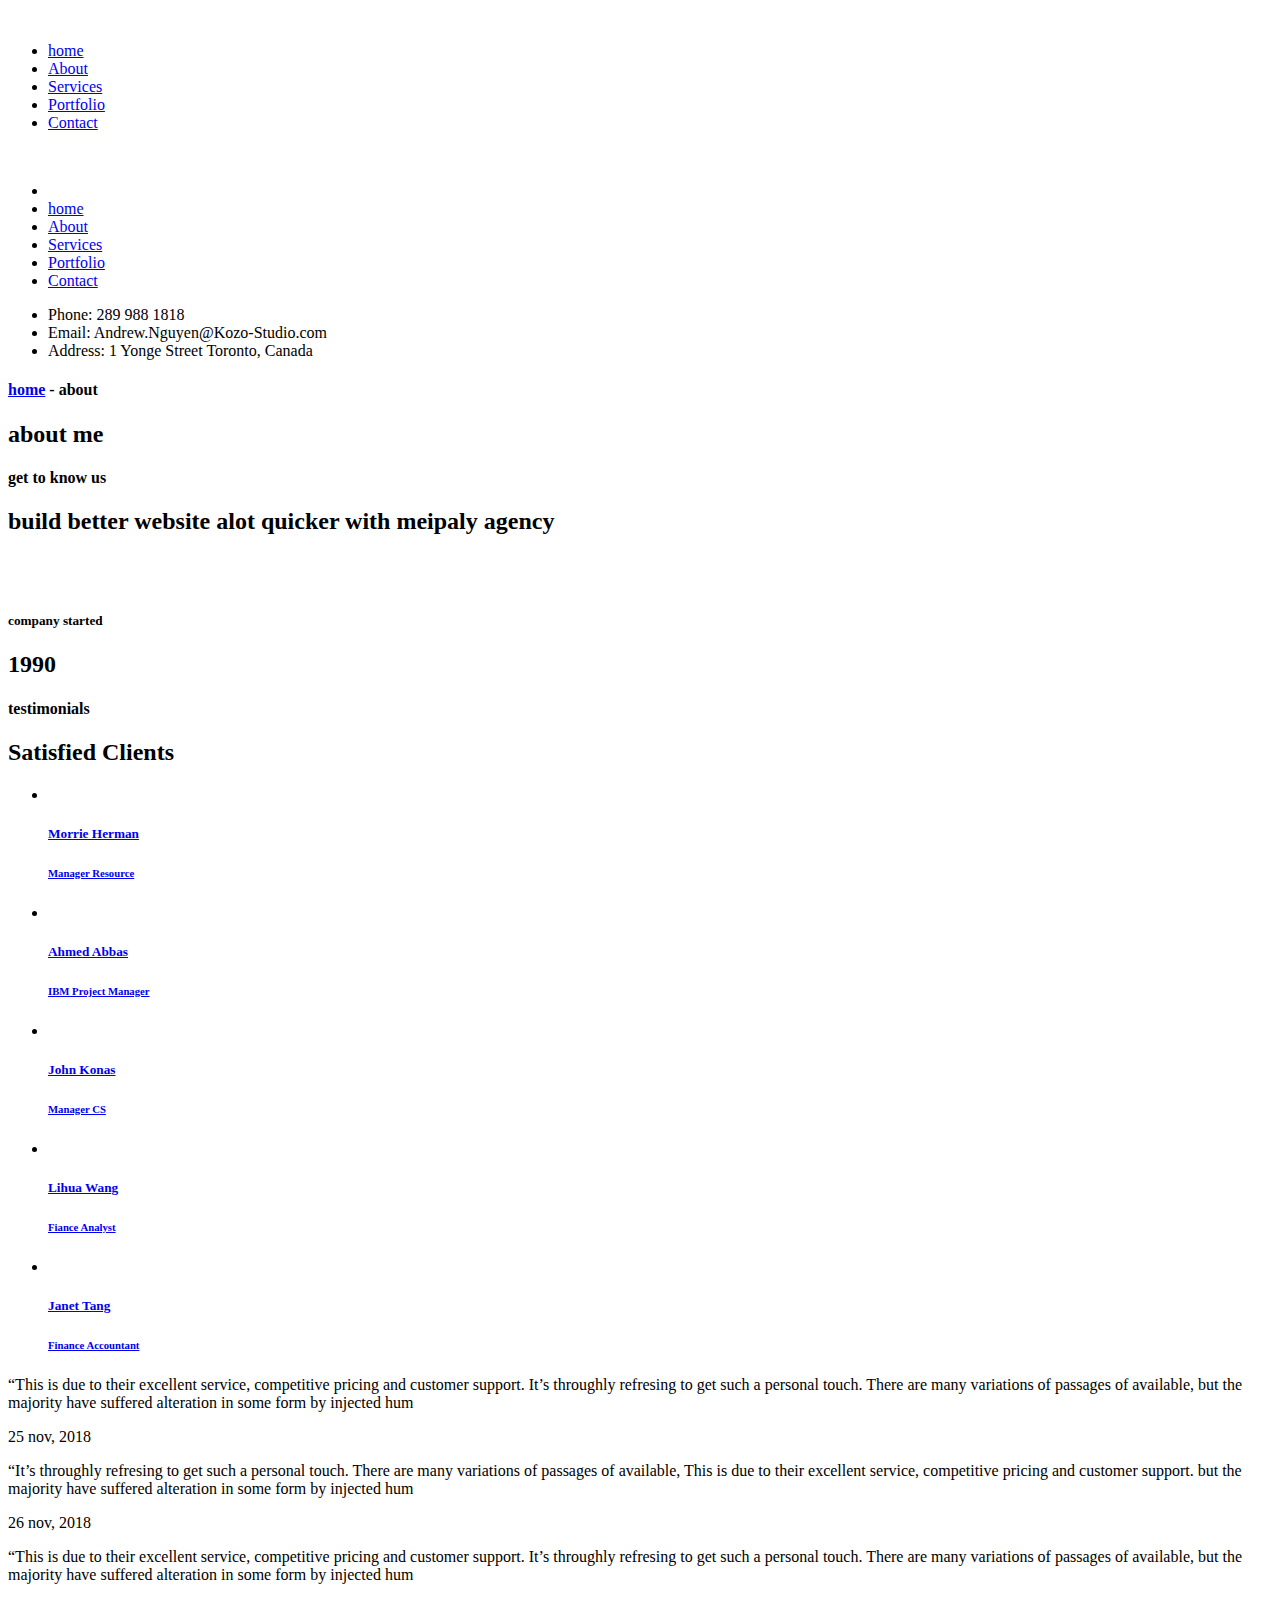
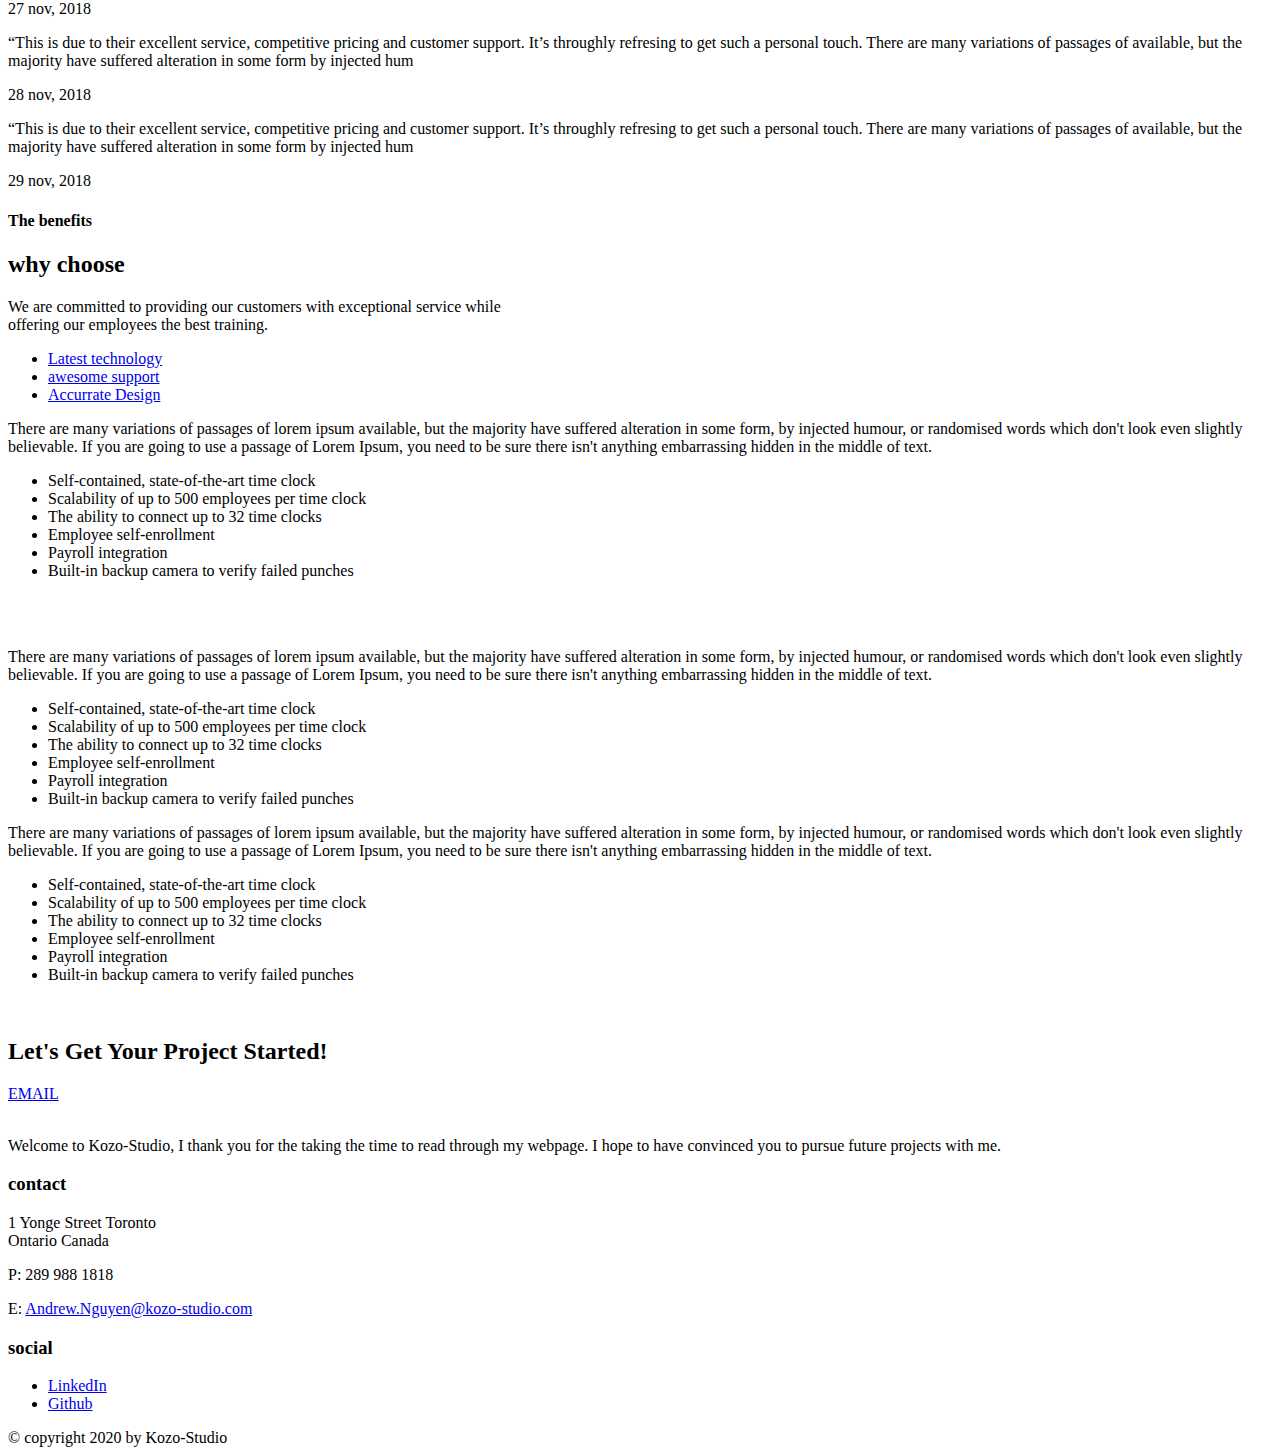
==== about.html @ a9797763 "Add files via upload" ====
<!DOCTYPE HTML>
<html lang="en">
    <head>
        <meta charset="UTF-8">
        <title>Meipaly - Fine One Page Parallax HTML5 Responsive Template</title>
        <meta name="viewport" content="width=device-width">

        <!-- Include All CSS here-->
        <link rel="stylesheet" type="text/css" href="css/bootstrap.css"/>
        <link rel="stylesheet" type="text/css" href="css/owl.carousel.css"/>
        <link rel="stylesheet" type="text/css" href="css/owl.theme.css"/>
        <link rel="stylesheet" type="text/css" href="css/font-awesome.min.css"/>
        <link rel="stylesheet" type="text/css" href="css/animate.css"/>
        <link rel="stylesheet" type="text/css" href="css/magnific-popup.css"/>
        <link rel="stylesheet" type="text/css" href="css/settings.css"/>
        <link rel="stylesheet" type="text/css" href="css/slick.css"/>
        <link rel="stylesheet" type="text/css" href="css/icons.css"/>
        <link rel="stylesheet" type="text/css" href="css/preset.css"/>
        <link rel="stylesheet" type="text/css" href="css/theme.css"/>
        <link rel="stylesheet" type="text/css" href="css/responsive.css"/>
        <link rel="stylesheet" type="text/css" href="css/presets/color1.css" id="colorChange"/>
        <!-- End Include All CSS -->

        <!-- Favicon Icon -->
        <link rel="icon"  type="image/png" href="images/favicon.png">
    </head>
    <body>
        <!-- Preloading -->
        <div class="preloader text-center">
            <div class="la-ball-circus la-2x">
                <div></div>
                <div></div>
                <div></div>
                <div></div>
                <div></div>
            </div>
        </div>
        <!-- Preloading -->

      <!-- Header 01 -->
      <header class="header_01" id="header">
        <div class="container-fluid">
            <div class="row">
                <div class="col-lg-2 col-sm-3 col-md-3">
                    <div class="logo">
                        <a href="index.html"><img src="images/logo.png" alt=""/></a>
                    </div>
                </div>
                <div class="col-lg-8 col-sm-7 col-md-7">
                    <nav class="mainmenu text-center">
                        <ul>
                            <li class="scroll"><a href="index.html">home</a></li>
                            <li class="scroll"><a href="#about">About</a></li>
                            <li class="scroll"><a href="index.html #service">Services</a>
                            </li>
                            <li class="scroll"><a href="index.html #portfolio">Portfolio</a>
                            </li>
                            <li class="scroll"><a href="#contact">Contact</a></li>
                        </ul>
                    </nav>
                </div>
                <div class="col-lg-2 col-sm-2 col-md-2">
                    <div class="navigator text-right">
                        <a href="javascript:void(0);" class="menu mobilemenu hidden-sm hidden-md hidden-lg hidden-xs"><i class="mei-menu"></i></a>
                        <a id="open-overlay-nav" class="menu hamburger" href="javascript:void(0);"><i class="mei-menu"></i></a>
                    </div>
                </div>
            </div>
        </div>
    </header>
    <!-- Header 01 -->

    <!-- PopUP Menu -->
    <div class="popup popup__menu">
        <a href="#" id="close-popup" class="close-popup"></a>
        <div class="container mobileContainer">
            <div class="row">
                <div class="col-lg-12 text-left">
                    <div class="logo2">
                        <a href="index.html"><img src="images/logo.png" alt=""></a>
                    </div>
                </div>
            </div>
            <div class="row">
                <div class="col-lg-12">
                    <div class="popup-inner">
                        <div class="dl-menu__wrap dl-menuwrapper">
                            <ul class="dl-menu dl-menuopen">
                                <li class="scroll">
                                    <li class="scroll"><a href="index.html">home</a></li>
                                    <li class="scroll"><a href="#about">About</a></li>
                                    <li class="scroll"><a href="index.html #service">Services</a>
                                    </li>
                                    <li class="scroll"><a href="index.html #portfolio">Portfolio</a>
                                    </li>
                                    <li class="scroll"><a href="#contact">Contact</a></li>
                                </ul>
                        </div>
                    </div>
                </div>
            </div>
            <div class="row">
                <div class="col-lg-6 col-sm-6 col-xs-12 text-left">
                    <ul class="footer__contacts text-left">
                        <li>Phone: 289 988 1818</li>
                        <li>Email: Andrew.Nguyen@Kozo-Studio.com</li>
                        <li>Address: 1 Yonge Street Toronto, Canada</li>
                    </ul>
                </div>
                <div class="col-lg-6 col-sm-6 col-xs-12 col-xs-12">
                </div>
            </div>
        </div>
    </div>
    <!-- PopUP Menu -->

        <!-- Page Banner -->
        <section class="pageBanner">
            <div class="container">
                <div class="row">
                    <div class="col-lg-12">
                        <div class="banner_content text-center">
                            <h4><a href="index.html">home</a> - about</h4>
                            <h2>about me</h2>
                        </div>
                    </div>
                </div>
            </div>
        </section>
        <!-- Page Banner -->

        <!-- Agency Section -->
        <section class="commonSection">
            <div class="container">
                <div class="row">
                    <div class="col-lg-6 col-sm-6 col-md-6">
                        <h4 class="sub_title">get to know us</h4>
                        <h2 class="sec_title">build better website alot quicker with meipaly agency</h2>
                    </div>
                    <div class="col-lg-6 col-sm-6 col-md-6">
                        <div class="agency_img1">
                            <img src="images/about/1.jpg" alt=""/>
                        </div>
                    </div>
                    <div class="col-lg-12 col-sm-12">
                        <div class="agency_img2">
                            <img src="images/about/2.jpg" alt=""/>
                        </div>
                        <div class="compay_date">
                            <h5>company started</h5>
                            <h2>1990</h2>
                        </div>
                    </div>
                </div>
            </div>
        </section>
        <!-- Agency Section -->

         <!-- Testimonial 2 Section -->
         <section class="commonSection testimonial_2">
            <div class="container">
                <div class="row">
                    <div id="tabs" class="testimoniTab">
                        <div class="col-lg-5 col-sm-5">
                            <h4 class="sub_title color_aaa">testimonials</h4>
                            <h2 class="sec_title white">Satisfied Clients</h2>
                            <ul class="slider_testimoial">
                                <li class="active control_item">
                                    <a href="#tab_1" data-toggle="tab">
                                        <span><img src="images/home_1/t1.jpg" alt=""/></span>
                                        <div class="author_detail">
                                            <h5>Morrie Herman</h5>
                                            <h6>Manager Resource</h6>
                                        </div>
                                    </a>
                                </li>
                                <li class="control_item">
                                    <a href="#tab_2" data-toggle="tab">
                                        <span><img src="images/home_1/t2.jpg" alt=""/></span>
                                        <div class="author_detail">
                                            <h5>Ahmed Abbas</h5>
                                            <h6>IBM Project Manager</h6>
                                        </div>
                                    </a>
                                </li>
                                <li class="control_item">
                                    <a href="#tab_3" data-toggle="tab">
                                        <span><img src="images/home_1/t3.jpg" alt=""/></span>
                                        <div class="author_detail">
                                            <h5>John Konas</h5>
                                            <h6>Manager CS</h6>
                                        </div>
                                    </a>
                                </li>
                                <li class="control_item">
                                    <a href="#tab_4" data-toggle="tab">
                                        <span><img src="images/home_1/t1.jpg" alt=""/></span>
                                        <div class="author_detail">
                                            <h5>Lihua Wang</h5>
                                            <h6>Fiance Analyst</h6>
                                        </div>
                                    </a>
                                </li>
                                <li class="control_item">
                                    <a href="#tab_5" data-toggle="tab">
                                        <span><img src="images/home_1/t2.jpg" alt=""/></span>
                                        <div class="author_detail">
                                            <h5>Janet Tang</h5>
                                            <h6>Finance Accountant</h6>
                                        </div>
                                    </a>
                                </li>
                            </ul>
                        </div>
                        <div class="col-lg-7 col-sm-7">
                            <div class="dots_owl"></div>
                            <div class="tab-content clearfix">
                                <div class="tab-pane fade in active testi_con" id="tab_1">
                                    <p>
                                        “This is due to their excellent service, competitive pricing and customer support. It’s throughly 
                                        refresing to get such a personal touch. There are many variations of passages of available,
                                        but the majority have suffered alteration in some form by injected hum
                                    </p>
                                    <span>25 nov, 2018</span>
                                </div>
                                <div class="tab-pane fade testi_con" id="tab_2">
                                    <p>
                                        “It’s throughly refresing to get such a personal touch. There are many variations of passages of available,
                                        This is due to their excellent service, competitive pricing and customer support. 
                                        but the majority have suffered alteration in some form by injected hum
                                    </p>
                                    <span>26 nov, 2018</span>
                                </div>
                                <div class="tab-pane fade testi_con" id="tab_3">
                                    <p>
                                        “This is due to their excellent service, competitive pricing and customer support. It’s throughly 
                                        refresing to get such a personal touch. There are many variations of passages of available,
                                        but the majority have suffered alteration in some form by injected hum
                                    </p>
                                    <span>27 nov, 2018</span>
                                </div>
                                <div class="tab-pane fade testi_con" id="tab_4">
                                    <p>
                                        “This is due to their excellent service, competitive pricing and customer support. It’s throughly 
                                        refresing to get such a personal touch. There are many variations of passages of available,
                                        but the majority have suffered alteration in some form by injected hum
                                    </p>
                                    <span>28 nov, 2018</span>
                                </div>
                                <div class="tab-pane fade testi_con" id="tab_5">
                                    <p>
                                        “This is due to their excellent service, competitive pricing and customer support. It’s throughly 
                                        refresing to get such a personal touch. There are many variations of passages of available,
                                        but the majority have suffered alteration in some form by injected hum
                                    </p>
                                    <span>29 nov, 2018</span>
                                </div>                            
                            </div>
                        </div>
                    </div>
                </div>
            </div>
        </section>
        <!-- Testimonial 2 Section -->

        <!-- Why Choose Section -->
        <section class="commonSection chooseUs">
            <div class="container">
                <div class="row">
                    <div class="col-lg-12 text-center">
                        <h4 class="sub_title">The benefits</h4>
                        <h2 class="sec_title">why choose </h2>
                        <p class="sec_desc">
                            We are committed to providing our customers with exceptional service while<br> offering our employees the best training.
                        </p>
                    </div>
                </div>
                <div id="tabs">
                    <div class="row">
                        <div class="col-lg-12">
                            <ul class="chooseUs_title">
                                <li><a href="#tes_tab_1" data-toggle="tab">Latest technology</a></li>
                                <li class="active"><a href="#tes_tab_2" data-toggle="tab">awesome support</a></li>
                                <li><a href="#tes_tab_3" data-toggle="tab">Accurrate Design</a></li>
                            </ul>
                        </div>
                    </div>
                    <div class="row">
                        <div class="tab-content clearfix">
                            <div class="tab-pane fade" id="tes_tab_1">
                                <div class="col-lg-7 col-sm-7 col-md-7">
                                    <div class="wh_choose">
                                        <p>
                                            There are many variations of passages of lorem ipsum available, but the majority have 
                                            suffered alteration in some form, by injected humour, or randomised words 
                                            which don't look even slightly believable. If you are going to use a 
                                            passage of Lorem Ipsum, you need to be sure there isn't anything
                                            embarrassing hidden in the middle of text. 
                                        </p>
                                        <ul>
                                            <li><i class="fa fa-check-square"></i>Self-contained, state-of-the-art time clock</li>
                                            <li><i class="fa fa-check-square"></i>Scalability of up to 500 employees per time clock</li>
                                            <li><i class="fa fa-check-square"></i>The ability to connect up to 32 time clocks</li>
                                            <li><i class="fa fa-check-square"></i>Employee self-enrollment</li>
                                            <li><i class="fa fa-check-square"></i>Payroll integration</li>
                                            <li><i class="fa fa-check-square"></i>Built-in backup camera to verify failed punches</li>
                                        </ul>
                                    </div>
                                </div>
                                <div class="col-lg-5 col-sm-5 col-md-5">
                                    <div class="chose_img">
                                        <img src="images/home_1/c1.jpg" alt=""/>
                                    </div>
                                </div>
                            </div>
                            <div class="tab-pane fade in active" id="tes_tab_2">
                                <div class="col-lg-5 col-sm-5 col-md-5">
                                    <div class="chose_img">
                                        <img src="images/home_1/c2.jpg" alt=""/>
                                    </div>
                                </div>
                                <div class="col-lg-7 col-sm-7 col-md-7">
                                    <div class="wh_choose">
                                        <p>
                                            There are many variations of passages of lorem ipsum available, but the majority have 
                                            suffered alteration in some form, by injected humour, or randomised words 
                                            which don't look even slightly believable. If you are going to use a 
                                            passage of Lorem Ipsum, you need to be sure there isn't anything
                                            embarrassing hidden in the middle of text. 
                                        </p>
                                        <ul>
                                            <li><i class="fa fa-check-square"></i>Self-contained, state-of-the-art time clock</li>
                                            <li><i class="fa fa-check-square"></i>Scalability of up to 500 employees per time clock</li>
                                            <li><i class="fa fa-check-square"></i>The ability to connect up to 32 time clocks</li>
                                            <li><i class="fa fa-check-square"></i>Employee self-enrollment</li>
                                            <li><i class="fa fa-check-square"></i>Payroll integration</li>
                                            <li><i class="fa fa-check-square"></i>Built-in backup camera to verify failed punches</li>
                                        </ul>
                                    </div>
                                </div>
                            </div>
                            <div class="tab-pane fade" id="tes_tab_3">
                                <div class="col-lg-7 col-sm-7 col-md-7">
                                    <div class="wh_choose">
                                        <p>
                                            There are many variations of passages of lorem ipsum available, but the majority have 
                                            suffered alteration in some form, by injected humour, or randomised words 
                                            which don't look even slightly believable. If you are going to use a 
                                            passage of Lorem Ipsum, you need to be sure there isn't anything
                                            embarrassing hidden in the middle of text. 
                                        </p>
                                        <ul>
                                            <li><i class="fa fa-check-square"></i>Self-contained, state-of-the-art time clock</li>
                                            <li><i class="fa fa-check-square"></i>Scalability of up to 500 employees per time clock</li>
                                            <li><i class="fa fa-check-square"></i>The ability to connect up to 32 time clocks</li>
                                            <li><i class="fa fa-check-square"></i>Employee self-enrollment</li>
                                            <li><i class="fa fa-check-square"></i>Payroll integration</li>
                                            <li><i class="fa fa-check-square"></i>Built-in backup camera to verify failed punches</li>
                                        </ul>
                                    </div>
                                </div>
                                <div class="col-lg-5 col-sm-5 col-md-5">
                                    <div class="chose_img">
                                        <img src="images/home_1/c3.jpg" alt=""/>
                                    </div>
                                </div>
                            </div>
                        </div>
                    </div>
                </div>
            </div>
        </section>
        <!-- Why Choose Section -->

        <!-- Ready Section -->
        <section class="commonSection ready">
            <div class="container">
                <div class="row">
                    <div class="col-lg-9 col-sm-8 col-md-9">
                        <h2 class="sec_title white">Let's Get Your Project Started!</h2>
                    </div>
                    <div class="col-lg-3 col-sm-4 col-md-3 text-right">
                        <a class="common_btn" href="mailto:andrew.nguyen@kozo-studio.com"><span>EMAIL</span></a>
                    </div>
                </div>
            </div>
        </section>
        <!-- Ready Section -->

  
        <!-- Footer Section -->
        <footer class="footer_1">
            <section class="commonsection" id="contact">
                 <div class="container">

                <div class="row">
                    <div class="col-lg-5 col-sm-6 col-md-5">
                        <aside class="widget aboutwidget">
                            <a href="#"><img src="images/logo.png" alt=""></a>
                            <p>
                                Welcome to Kozo-Studio, I thank you for the taking the time to read through my webpage. 
                                I hope to have convinced you to pursue future projects with me.
                            </p>
                        </aside>
                    </div>
                    <div class="col-lg-4 col-sm-4 col-md-4">
                        <aside class="widget contact_widgets">
                            <h3 class="widget_title">contact</h3>
                            <p>
                               1 Yonge Street Toronto<br>
                                Ontario Canada
                            </p>
                            <p>P: 289 988 1818</p>
                            <p>E: <a href="mailto:Andrew.nguyen@kozo-studio.com">Andrew.Nguyen@kozo-studio.com</a></p>
                        </aside>
                    </div>
                    <div class="col-lg-3 col-sm-2 col-md-3">
                        <aside class="widget social_widget">
                            <h3 class="widget_title">social</h3>
                            <ul>
                                <li><a href="#"><i class="fa fa-twitter"></i>LinkedIn</a></li>
                                <li><a href="#"><i class="fa fa-facebook-square"></i>Github</a></li>
                            </ul>
                        </aside>
                    </div>
                </div>
                <div class="row">
                    <div class="col-lg-12 col-sm-12 text-center">
                        <div class="copyright">
                            © copyright 2020 by Kozo-Studio
                        </div>
                    </div>
                </div>
            </div>
            </section>
           
        </footer>
        <!-- Footer Section -->

        <!-- Bact To To -->
        <a id="backToTop" href="#" class=""><i class="fa fa-angle-double-up"></i></a>
        <!-- Bact To To -->

        <!-- Include All JS -->
        <script src="js/jquery.js"></script>
        <script src="js/bootstrap.min.js"></script>
        <script src="js/modernizr.custom.js"></script>
        <script src="js/gmaps.js"></script>
        <script src="https://maps.google.com/maps/api/js?key=AIzaSyDTPlX-43R1TpcQUyWjFgiSfL_BiGxslZU"></script>
        <script src="js/jquery.themepunch.revolution.min.js"></script>
        <script src="js/jquery.themepunch.tools.min.js"></script>
        <!-- Rev slider Add on Start -->
        <script src="js/extensions/revolution.extension.actions.min.js"></script>
        <script src="js/extensions/revolution.extension.carousel.min.js"></script>
        <script src="js/extensions/revolution.extension.kenburn.min.js"></script>
        <script src="js/extensions/revolution.extension.migration.min.js"></script>
        <script src="js/extensions/revolution.extension.parallax.min.js"></script>
        <script src="js/extensions/revolution.extension.slideanims.min.js"></script>
        <script src="js/extensions/revolution.extension.layeranimation.min.js"></script>
        <script src="js/extensions/revolution.extension.navigation.min.js"></script>
        <script src="js/extensions/revolution.extension.video.min.js"></script>
        <!-- Rev slider Add on End -->
        <script src="js/dlmenu.js"></script>
        <script src="js/jquery.magnific-popup.js"></script>
        <script src="js/mixer.js"></script>
        <script src="js/jquery.easing.1.3.js"></script>
        <script src="js/owl.carousel.js"></script>
        <script src="js/slick.js"></script>
        <script src="js/jquery.appear.js"></script>
        <script src="js/theme.js"></script>
        <!-- Include All JS -->
    </body>
</html>
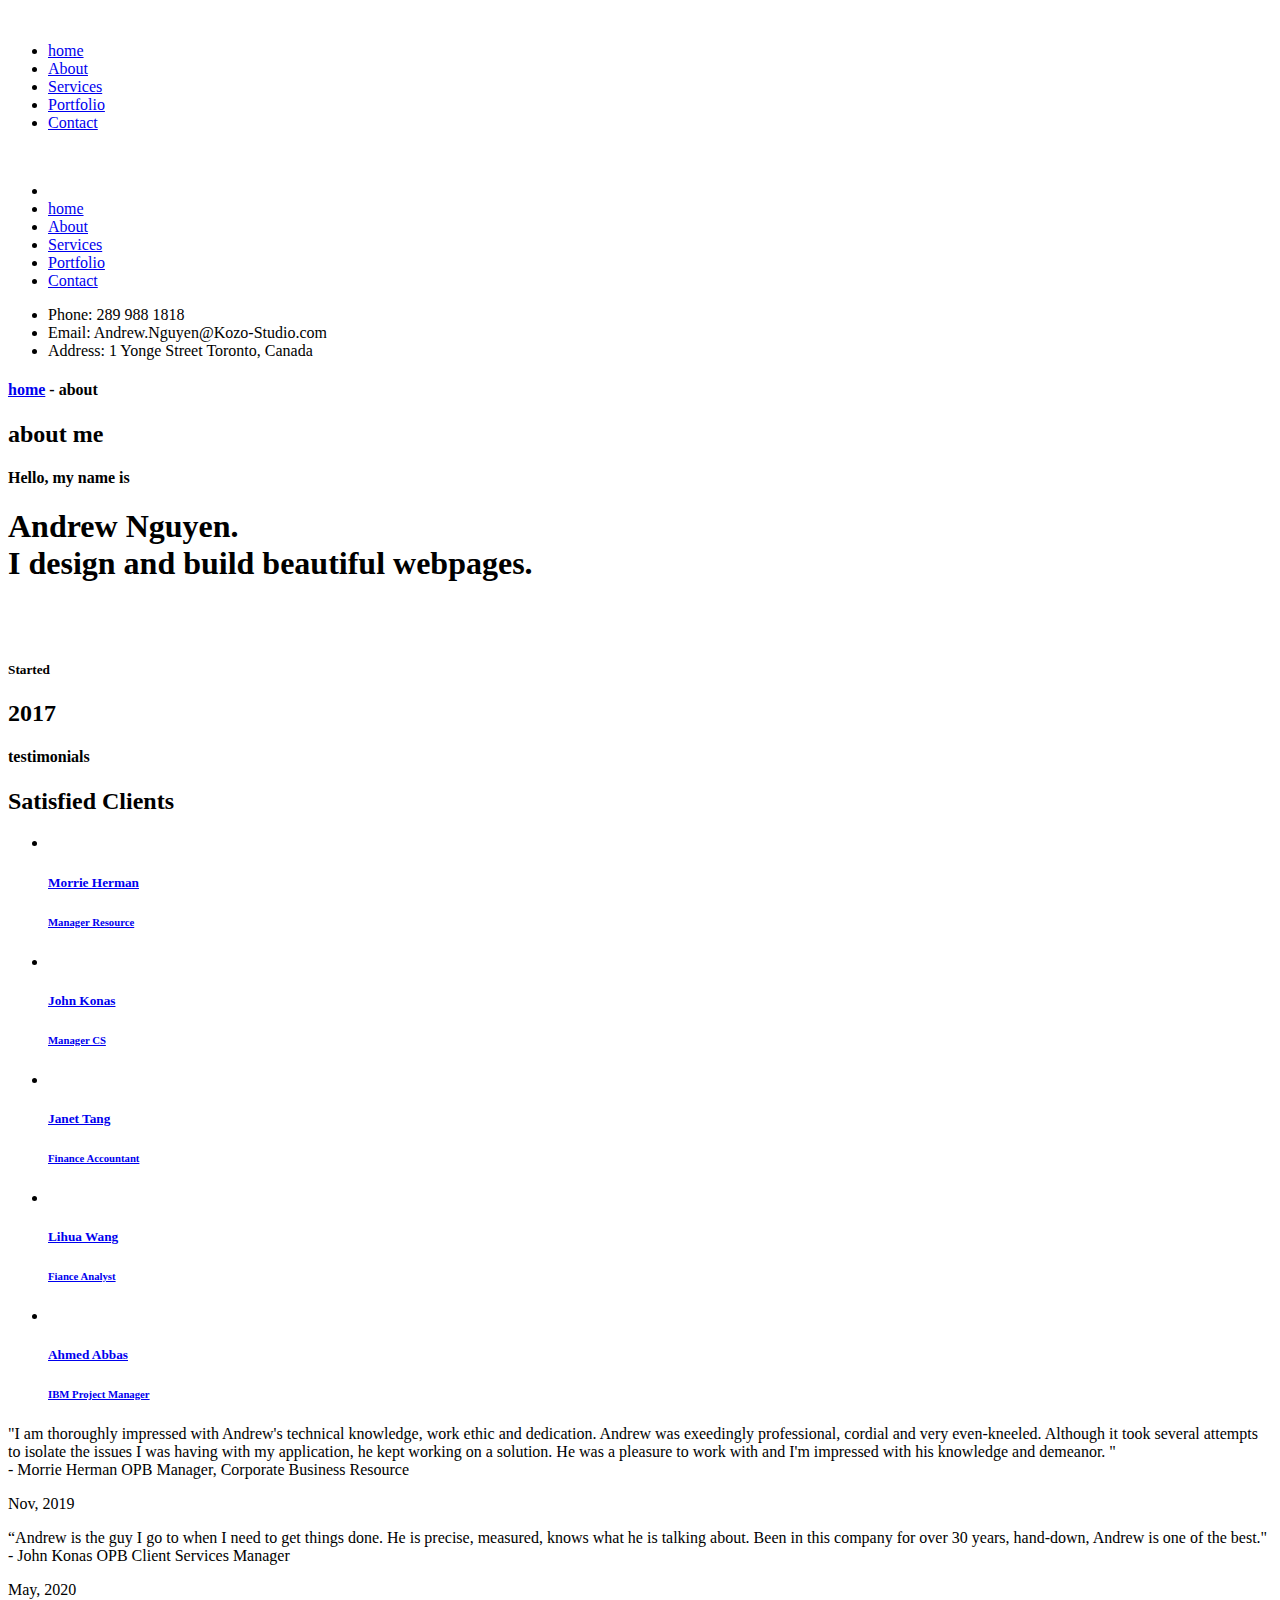
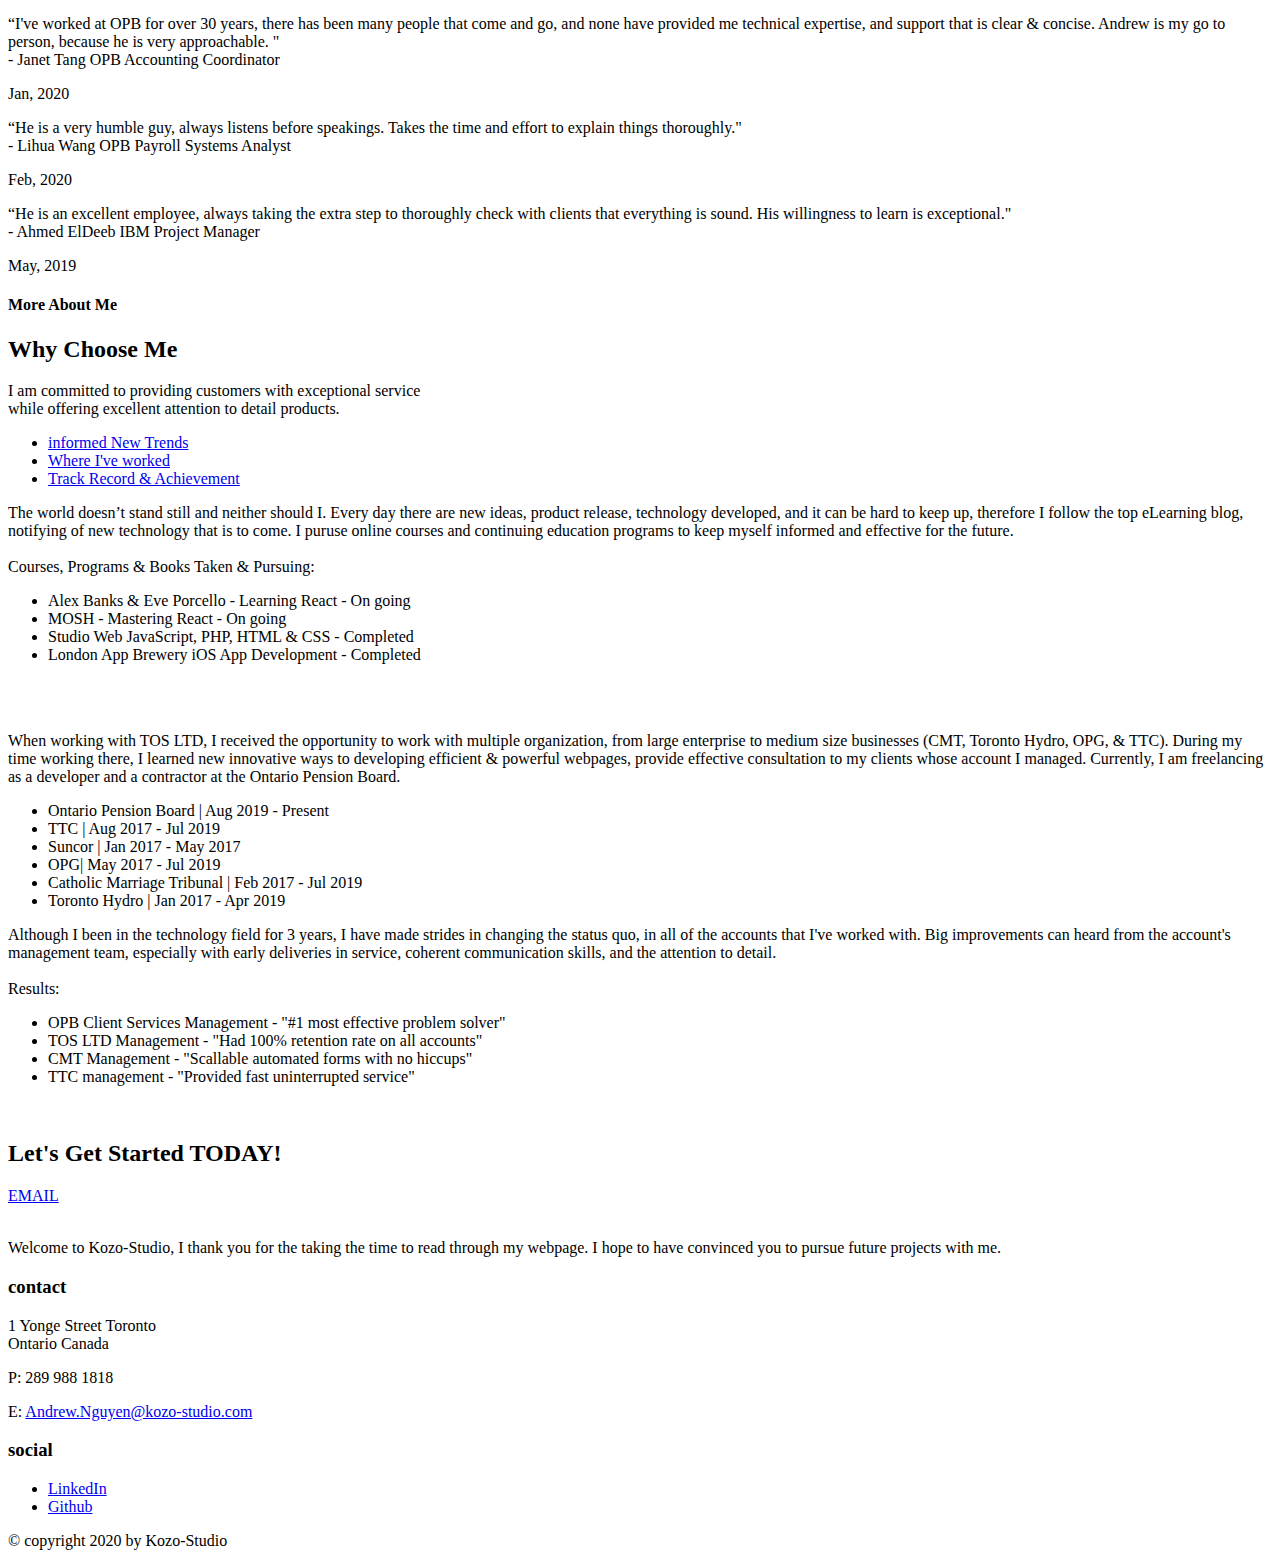
==== commit a7083b77: "Update about.html" ====
--- a/about.html
+++ b/about.html
@@ -2,7 +2,7 @@
 <html lang="en">
     <head>
         <meta charset="UTF-8">
-        <title>Meipaly - Fine One Page Parallax HTML5 Responsive Template</title>
+        <title>Kozo-Studio | Development & Design</title>
         <meta name="viewport" content="width=device-width">
 
         <!-- Include All CSS here-->
@@ -43,17 +43,17 @@
             <div class="row">
                 <div class="col-lg-2 col-sm-3 col-md-3">
                     <div class="logo">
-                        <a href="index.html"><img src="images/logo.png" alt=""/></a>
+                        <a href="mainPage.html"><img src="images/logo.png" alt=""/></a>
                     </div>
                 </div>
                 <div class="col-lg-8 col-sm-7 col-md-7">
                     <nav class="mainmenu text-center">
                         <ul>
-                            <li class="scroll"><a href="index.html">home</a></li>
+                            <li class="scroll"><a href="mainPage.html">home</a></li>
                             <li class="scroll"><a href="#about">About</a></li>
-                            <li class="scroll"><a href="index.html #service">Services</a>
+                            <li class="scroll"><a href="mainPage.html #service">Services</a>
                             </li>
-                            <li class="scroll"><a href="index.html #portfolio">Portfolio</a>
+                            <li class="scroll"><a href="mainPage.html #portfolio">Portfolio</a>
                             </li>
                             <li class="scroll"><a href="#contact">Contact</a></li>
                         </ul>
@@ -77,7 +77,7 @@
             <div class="row">
                 <div class="col-lg-12 text-left">
                     <div class="logo2">
-                        <a href="index.html"><img src="images/logo.png" alt=""></a>
+                        <a href="mainPage.html"><img src="images/logo.png" alt=""></a>
                     </div>
                 </div>
             </div>
@@ -87,11 +87,11 @@
                         <div class="dl-menu__wrap dl-menuwrapper">
                             <ul class="dl-menu dl-menuopen">
                                 <li class="scroll">
-                                    <li class="scroll"><a href="index.html">home</a></li>
+                                    <li class="scroll"><a href="mainPage.html">home</a></li>
                                     <li class="scroll"><a href="#about">About</a></li>
-                                    <li class="scroll"><a href="index.html #service">Services</a>
+                                    <li class="scroll"><a href="mainPage.html #service">Services</a>
                                     </li>
-                                    <li class="scroll"><a href="index.html #portfolio">Portfolio</a>
+                                    <li class="scroll"><a href="mainPage.html #portfolio">Portfolio</a>
                                     </li>
                                     <li class="scroll"><a href="#contact">Contact</a></li>
                                 </ul>
@@ -120,7 +120,7 @@
                 <div class="row">
                     <div class="col-lg-12">
                         <div class="banner_content text-center">
-                            <h4><a href="index.html">home</a> - about</h4>
+                            <h4><a href="mainPage.html">home</a> - about</h4>
                             <h2>about me</h2>
                         </div>
                     </div>
@@ -134,21 +134,20 @@
             <div class="container">
                 <div class="row">
                     <div class="col-lg-6 col-sm-6 col-md-6">
-                        <h4 class="sub_title">get to know us</h4>
-                        <h2 class="sec_title">build better website alot quicker with meipaly agency</h2>
+                        <h4 class="sub_title">Hello, my name is</h4>
+                        <h1 class="sec_title">Andrew Nguyen. <br> I design and build beautiful webpages.</h1>
                     </div>
                     <div class="col-lg-6 col-sm-6 col-md-6">
-                        <div class="agency_img1">
                             <img src="images/about/1.jpg" alt=""/>
                         </div>
                     </div>
                     <div class="col-lg-12 col-sm-12">
                         <div class="agency_img2">
-                            <img src="images/about/2.jpg" alt=""/>
+                            <img src="images/about/aboutMe.png" alt=""/>
                         </div>
                         <div class="compay_date">
-                            <h5>company started</h5>
-                            <h2>1990</h2>
+                            <h5>Started</h5>
+                            <h2>2017</h2>
                         </div>
                     </div>
                 </div>
@@ -178,8 +177,8 @@
                                     <a href="#tab_2" data-toggle="tab">
                                         <span><img src="images/home_1/t2.jpg" alt=""/></span>
                                         <div class="author_detail">
-                                            <h5>Ahmed Abbas</h5>
-                                            <h6>IBM Project Manager</h6>
+                                            <h5>John Konas</h5>
+                                            <h6>Manager CS</h6>
                                         </div>
                                     </a>
                                 </li>
@@ -187,8 +186,8 @@
                                     <a href="#tab_3" data-toggle="tab">
                                         <span><img src="images/home_1/t3.jpg" alt=""/></span>
                                         <div class="author_detail">
-                                            <h5>John Konas</h5>
-                                            <h6>Manager CS</h6>
+                                            <h5>Janet Tang</h5>
+                                            <h6>Finance Accountant</h6>
                                         </div>
                                     </a>
                                 </li>
@@ -205,55 +204,49 @@
                                     <a href="#tab_5" data-toggle="tab">
                                         <span><img src="images/home_1/t2.jpg" alt=""/></span>
                                         <div class="author_detail">
-                                            <h5>Janet Tang</h5>
-                                            <h6>Finance Accountant</h6>
+                                            <h5>Ahmed Abbas</h5>
+                                            <h6>IBM Project Manager</h6>
                                         </div>
                                     </a>
-                                </li>
+                                </li>                                
                             </ul>
                         </div>
                         <div class="col-lg-7 col-sm-7">
-                            <div class="dots_owl"></div>
                             <div class="tab-content clearfix">
                                 <div class="tab-pane fade in active testi_con" id="tab_1">
                                     <p>
-                                        “This is due to their excellent service, competitive pricing and customer support. It’s throughly 
-                                        refresing to get such a personal touch. There are many variations of passages of available,
-                                        but the majority have suffered alteration in some form by injected hum
+                                        "I am thoroughly impressed with Andrew's technical knowledge, work ethic and dedication. Andrew was exeedingly professional,
+                                        cordial and very even-kneeled. Although it took several attempts to isolate the issues I was having with my application, he kept
+                                        working on a solution. He was a pleasure to work with and I'm impressed with his knowledge and demeanor. " 
+                                       <br> - Morrie Herman OPB Manager, Corporate Business Resource 
                                     </p>
-                                    <span>25 nov, 2018</span>
+                                    <span>Nov, 2019</span>
                                 </div>
                                 <div class="tab-pane fade testi_con" id="tab_2">
                                     <p>
-                                        “It’s throughly refresing to get such a personal touch. There are many variations of passages of available,
-                                        This is due to their excellent service, competitive pricing and customer support. 
-                                        but the majority have suffered alteration in some form by injected hum
+                                        “Andrew is the guy I go to when I need to get things done. He is precise, measured, knows what he is talking about. Been in this company for over 30 years,
+                                        hand-down, Andrew is one of the best." <br> - John Konas OPB Client Services Manager 
+                                    </p>                    
+                                    <span> May, 2020</span>
+                                </div>
+                                <div class="tab-pane fade testi_con" id="tab_3">
+                                    <p>    “I've worked at OPB for over 30 years, there has been many people that come and go, and none have provided me technical expertise, 
+                                        and support that is clear & concise. Andrew is my go to person, because he is very approachable. " <br> - Janet Tang OPB Accounting Coordinator
                                     </p>
-                                    <span>26 nov, 2018</span>
-                                </div>
-                                <div class="tab-pane fade testi_con" id="tab_3">
-                                    <p>
-                                        “This is due to their excellent service, competitive pricing and customer support. It’s throughly 
-                                        refresing to get such a personal touch. There are many variations of passages of available,
-                                        but the majority have suffered alteration in some form by injected hum
-                                    </p>
-                                    <span>27 nov, 2018</span>
+                                    <span>Jan, 2020</span>
                                 </div>
                                 <div class="tab-pane fade testi_con" id="tab_4">
                                     <p>
-                                        “This is due to their excellent service, competitive pricing and customer support. It’s throughly 
-                                        refresing to get such a personal touch. There are many variations of passages of available,
-                                        but the majority have suffered alteration in some form by injected hum
+                                        “He is a very humble guy, always listens before speakings. Takes the time and effort to explain things thoroughly." <br> - Lihua Wang OPB Payroll Systems Analyst
                                     </p>
-                                    <span>28 nov, 2018</span>
+                                    <span>Feb, 2020</span>
                                 </div>
                                 <div class="tab-pane fade testi_con" id="tab_5">
                                     <p>
-                                        “This is due to their excellent service, competitive pricing and customer support. It’s throughly 
-                                        refresing to get such a personal touch. There are many variations of passages of available,
-                                        but the majority have suffered alteration in some form by injected hum
+                                        “He is an excellent employee, always taking the extra step to thoroughly check with clients that everything is sound. His willingness to learn is exceptional." 
+                                        <br> - Ahmed ElDeeb IBM Project Manager 
                                     </p>
-                                    <span>29 nov, 2018</span>
+                                    <span>May, 2019</span>
                                 </div>                            
                             </div>
                         </div>
@@ -268,10 +261,10 @@
             <div class="container">
                 <div class="row">
                     <div class="col-lg-12 text-center">
-                        <h4 class="sub_title">The benefits</h4>
-                        <h2 class="sec_title">why choose </h2>
+                        <h4 class="sub_title">More About Me</h4>
+                        <h2 class="sec_title">Why Choose Me </h2>
                         <p class="sec_desc">
-                            We are committed to providing our customers with exceptional service while<br> offering our employees the best training.
+                            I am committed to providing customers with exceptional service<br> while offering excellent attention to detail products.
                         </p>
                     </div>
                 </div>
@@ -279,9 +272,9 @@
                     <div class="row">
                         <div class="col-lg-12">
                             <ul class="chooseUs_title">
-                                <li><a href="#tes_tab_1" data-toggle="tab">Latest technology</a></li>
-                                <li class="active"><a href="#tes_tab_2" data-toggle="tab">awesome support</a></li>
-                                <li><a href="#tes_tab_3" data-toggle="tab">Accurrate Design</a></li>
+                                <li><a href="#tes_tab_1" data-toggle="tab">informed New Trends</a></li>
+                                <li class="active"><a href="#tes_tab_2" data-toggle="tab">Where I've worked</a></li>
+                                <li><a href="#tes_tab_3" data-toggle="tab">Track Record & Achievement</a></li>
                             </ul>
                         </div>
                     </div>
@@ -291,50 +284,53 @@
                                 <div class="col-lg-7 col-sm-7 col-md-7">
                                     <div class="wh_choose">
                                         <p>
-                                            There are many variations of passages of lorem ipsum available, but the majority have 
-                                            suffered alteration in some form, by injected humour, or randomised words 
-                                            which don't look even slightly believable. If you are going to use a 
-                                            passage of Lorem Ipsum, you need to be sure there isn't anything
-                                            embarrassing hidden in the middle of text. 
+                                            The world doesn’t stand still and neither should I. Every day there are new ideas, product release, 
+                                            technology developed, and it can be hard to keep up, therefore I follow the top eLearning blog, notifying 
+                                            of new technology that is to come. I puruse online courses and continuing education programs to keep myself 
+                                            informed and effective for the future.
+                                            <br>
+                                            <br>
+                                            Courses, Programs & Books Taken & Pursuing:
+
+                            
                                         </p>
                                         <ul>
-                                            <li><i class="fa fa-check-square"></i>Self-contained, state-of-the-art time clock</li>
-                                            <li><i class="fa fa-check-square"></i>Scalability of up to 500 employees per time clock</li>
-                                            <li><i class="fa fa-check-square"></i>The ability to connect up to 32 time clocks</li>
-                                            <li><i class="fa fa-check-square"></i>Employee self-enrollment</li>
-                                            <li><i class="fa fa-check-square"></i>Payroll integration</li>
-                                            <li><i class="fa fa-check-square"></i>Built-in backup camera to verify failed punches</li>
+                                            <li><i class="fa fa-check-square"></i>Alex Banks & Eve Porcello - Learning React - On going</li>
+                                            <li><i class="fa fa-check-square"></i>MOSH - Mastering React - On going</li>
+                                            <li><i class="fa fa-check-square"></i>Studio Web JavaScript, PHP, HTML & CSS - Completed</li>
+                                            <li><i class="fa fa-check-square"></i>London App Brewery iOS App Development - Completed</li> 
                                         </ul>
                                     </div>
                                 </div>
                                 <div class="col-lg-5 col-sm-5 col-md-5">
                                     <div class="chose_img">
-                                        <img src="images/home_1/c1.jpg" alt=""/>
+                                        <img src="images/home_1/c1.png" alt=""/>
                                     </div>
                                 </div>
                             </div>
                             <div class="tab-pane fade in active" id="tes_tab_2">
                                 <div class="col-lg-5 col-sm-5 col-md-5">
                                     <div class="chose_img">
-                                        <img src="images/home_1/c2.jpg" alt=""/>
+                                        <img src="images/home_1/c2.png" alt=""/>
                                     </div>
                                 </div>
                                 <div class="col-lg-7 col-sm-7 col-md-7">
                                     <div class="wh_choose">
                                         <p>
-                                            There are many variations of passages of lorem ipsum available, but the majority have 
-                                            suffered alteration in some form, by injected humour, or randomised words 
-                                            which don't look even slightly believable. If you are going to use a 
-                                            passage of Lorem Ipsum, you need to be sure there isn't anything
-                                            embarrassing hidden in the middle of text. 
+                                            When working with TOS LTD, I received the opportunity to work with multiple organization,
+                                            from large enterprise to medium size businesses (CMT, Toronto Hydro, OPG, & TTC). During my time working 
+                                            there, I learned new innovative ways to developing efficient & powerful webpages, provide effective 
+                                            consultation to my clients whose account I managed.
+                                        
+                                            Currently, I am freelancing as a developer and a contractor at the Ontario Pension Board.
                                         </p>
                                         <ul>
-                                            <li><i class="fa fa-check-square"></i>Self-contained, state-of-the-art time clock</li>
-                                            <li><i class="fa fa-check-square"></i>Scalability of up to 500 employees per time clock</li>
-                                            <li><i class="fa fa-check-square"></i>The ability to connect up to 32 time clocks</li>
-                                            <li><i class="fa fa-check-square"></i>Employee self-enrollment</li>
-                                            <li><i class="fa fa-check-square"></i>Payroll integration</li>
-                                            <li><i class="fa fa-check-square"></i>Built-in backup camera to verify failed punches</li>
+                                            <li><i class="fa fa-check-square"></i>Ontario Pension Board | Aug 2019 - Present</li>
+                                            <li><i class="fa fa-check-square"></i>TTC | Aug 2017 - Jul 2019</li>
+                                            <li><i class="fa fa-check-square"></i>Suncor | Jan 2017 - May 2017</li>
+                                            <li><i class="fa fa-check-square"></i>OPG| May 2017 - Jul 2019</li>
+                                            <li><i class="fa fa-check-square"></i>Catholic Marriage Tribunal | Feb 2017 - Jul 2019</li>
+                                            <li><i class="fa fa-check-square"></i>Toronto Hydro | Jan 2017 - Apr 2019</li> 
                                         </ul>
                                     </div>
                                 </div>
@@ -343,19 +339,19 @@
                                 <div class="col-lg-7 col-sm-7 col-md-7">
                                     <div class="wh_choose">
                                         <p>
-                                            There are many variations of passages of lorem ipsum available, but the majority have 
-                                            suffered alteration in some form, by injected humour, or randomised words 
-                                            which don't look even slightly believable. If you are going to use a 
-                                            passage of Lorem Ipsum, you need to be sure there isn't anything
-                                            embarrassing hidden in the middle of text. 
+                                        Although I been in the technology field for 3 years, I have made strides in changing the status quo,
+                                        in all of the accounts that I've worked with. Big improvements can heard from the account's management team, especially with
+                                        early deliveries in service, coherent communication skills, and the attention to detail.  
+                                            <br>
+                                            <br>
+                                        Results:
+                                        
                                         </p>
                                         <ul>
-                                            <li><i class="fa fa-check-square"></i>Self-contained, state-of-the-art time clock</li>
-                                            <li><i class="fa fa-check-square"></i>Scalability of up to 500 employees per time clock</li>
-                                            <li><i class="fa fa-check-square"></i>The ability to connect up to 32 time clocks</li>
-                                            <li><i class="fa fa-check-square"></i>Employee self-enrollment</li>
-                                            <li><i class="fa fa-check-square"></i>Payroll integration</li>
-                                            <li><i class="fa fa-check-square"></i>Built-in backup camera to verify failed punches</li>
+                                            <li><i class="fa fa-check-square"></i>OPB Client Services Management - "#1 most effective problem solver"</li>
+                                            <li><i class="fa fa-check-square"></i>TOS LTD Management - "Had 100% retention rate on all accounts"</li>
+                                            <li><i class="fa fa-check-square"></i>CMT Management - "Scallable automated forms with no hiccups"</li>
+                                            <li><i class="fa fa-check-square"></i>TTC management - "Provided fast uninterrupted service"</li>
                                         </ul>
                                     </div>
                                 </div>
@@ -377,7 +373,7 @@
             <div class="container">
                 <div class="row">
                     <div class="col-lg-9 col-sm-8 col-md-9">
-                        <h2 class="sec_title white">Let's Get Your Project Started!</h2>
+                        <h2 class="sec_title white">Let's Get Started TODAY!</h2>
                     </div>
                     <div class="col-lg-3 col-sm-4 col-md-3 text-right">
                         <a class="common_btn" href="mailto:andrew.nguyen@kozo-studio.com"><span>EMAIL</span></a>
@@ -418,8 +414,8 @@
                         <aside class="widget social_widget">
                             <h3 class="widget_title">social</h3>
                             <ul>
-                                <li><a href="#"><i class="fa fa-twitter"></i>LinkedIn</a></li>
-                                <li><a href="#"><i class="fa fa-facebook-square"></i>Github</a></li>
+                                <li><a href="#"><i class="fa fa-linkedin-square"></i>LinkedIn</a></li>
+                                <li><a href="https://github.com/ngdrewyen"><i class=" fa fa-github-square"></i>Github</a></li>
                             </ul>
                         </aside>
                     </div>
@@ -470,4 +466,4 @@
         <script src="js/theme.js"></script>
         <!-- Include All JS -->
     </body>
-</html>+</html>
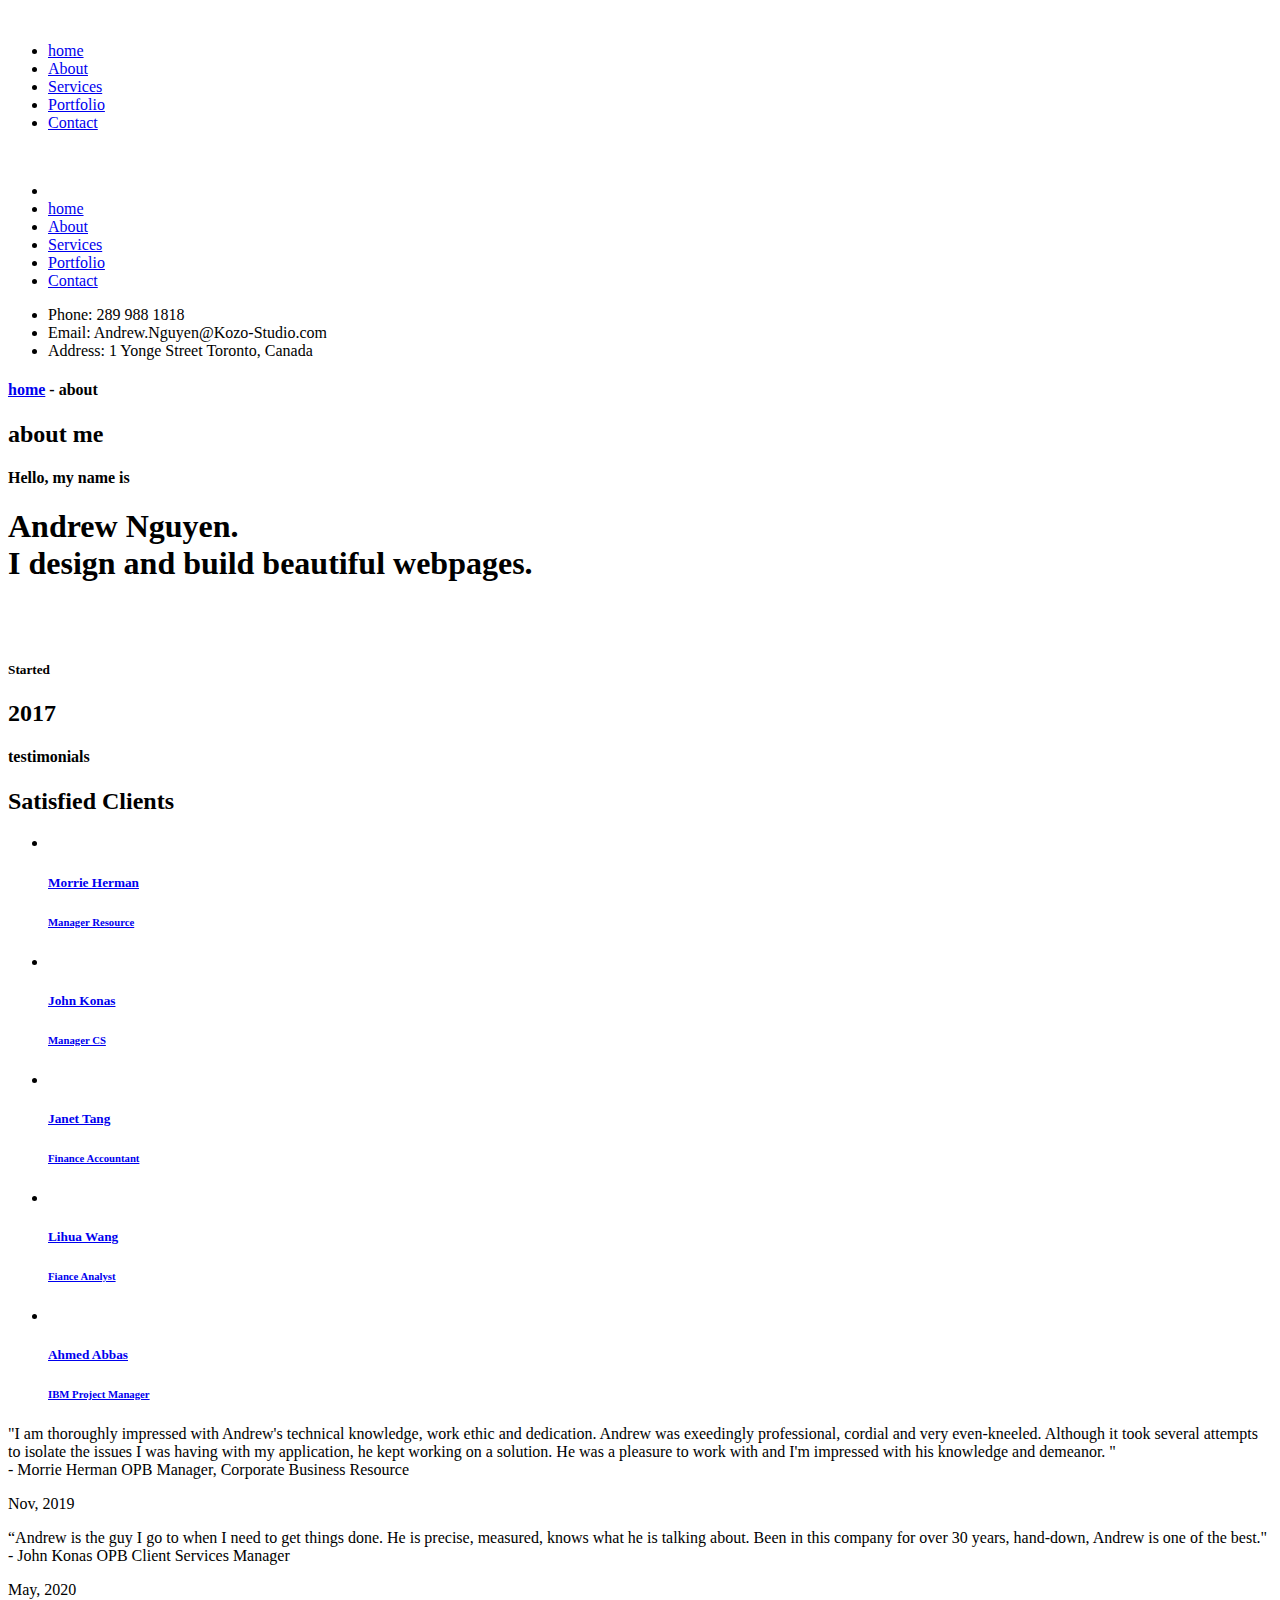
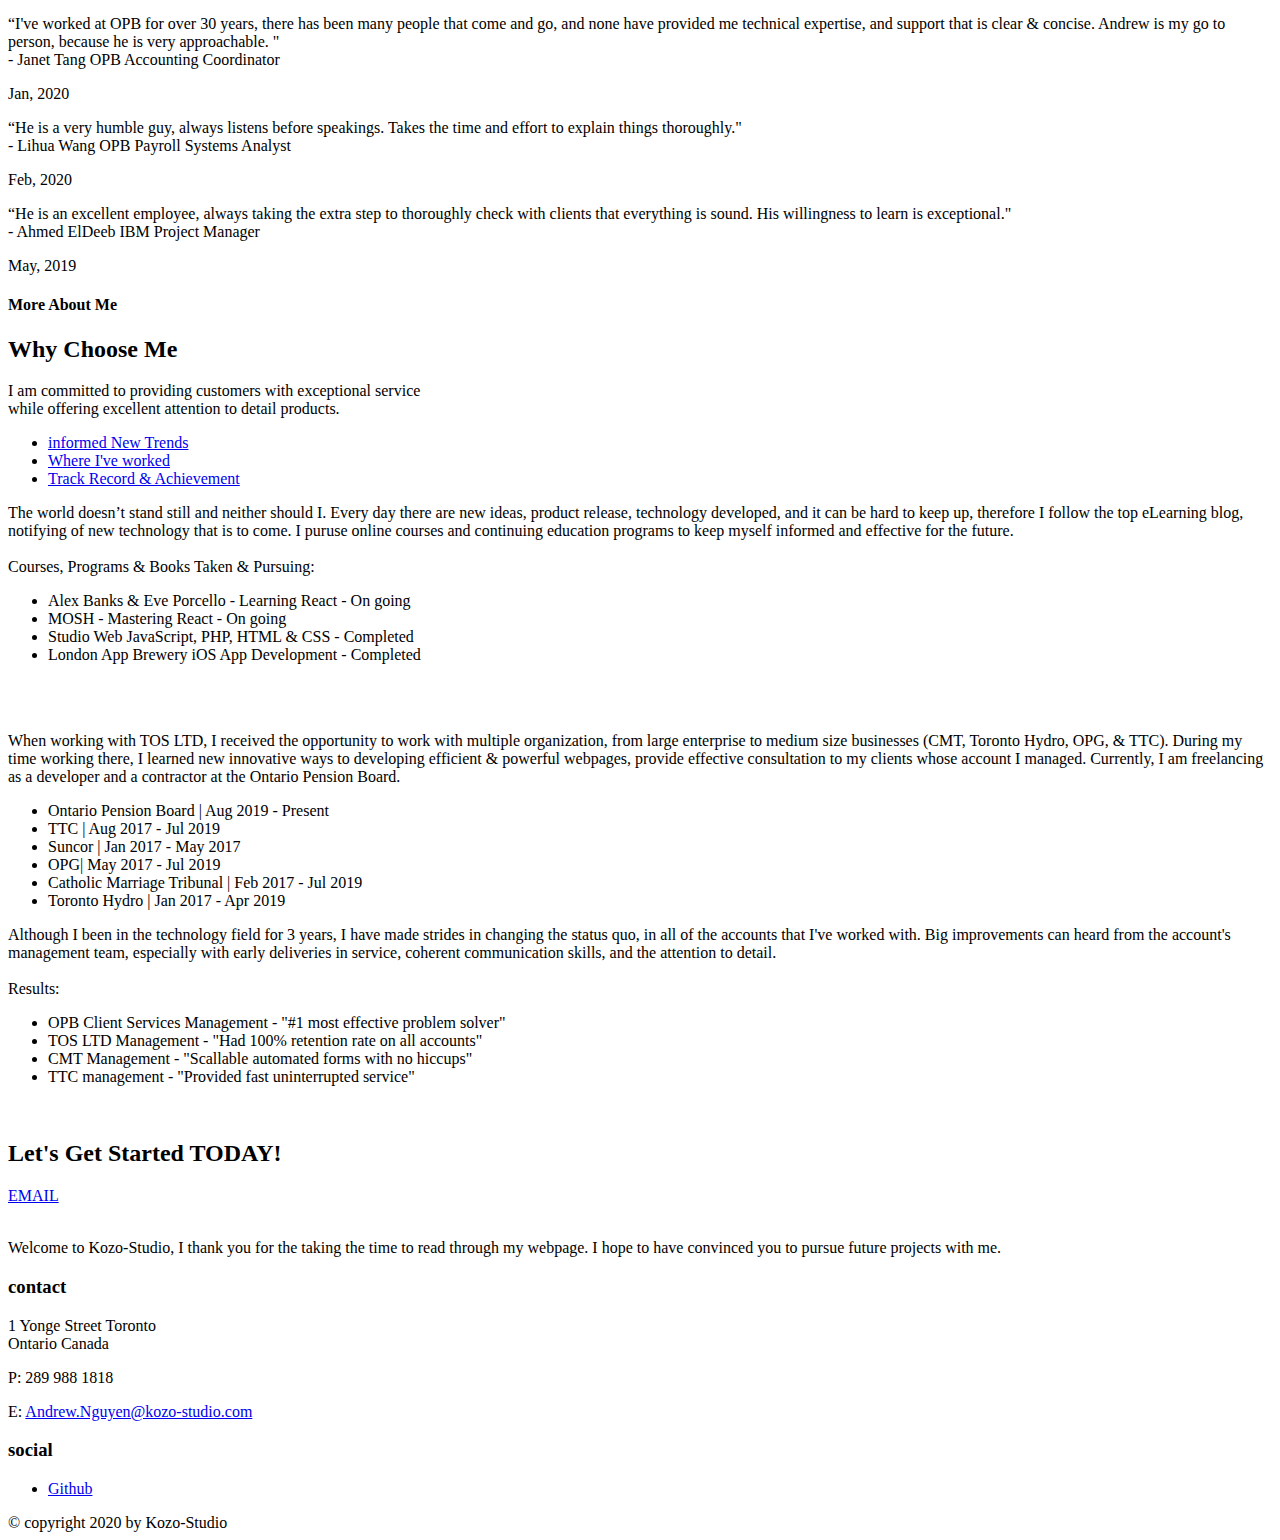
==== commit cf4ae3b4: "Update about.html" ====
--- a/about.html
+++ b/about.html
@@ -55,7 +55,7 @@
                             </li>
                             <li class="scroll"><a href="mainPage.html #portfolio">Portfolio</a>
                             </li>
-                            <li class="scroll"><a href="#contact">Contact</a></li>
+                            <li class="scroll"><a href="contact.html">Contact</a></li>
                         </ul>
                     </nav>
                 </div>
@@ -93,7 +93,7 @@
                                     </li>
                                     <li class="scroll"><a href="mainPage.html #portfolio">Portfolio</a>
                                     </li>
-                                    <li class="scroll"><a href="#contact">Contact</a></li>
+                                    <li class="scroll"><a href="contact.html">Contact</a></li>
                                 </ul>
                         </div>
                     </div>
@@ -414,7 +414,7 @@
                         <aside class="widget social_widget">
                             <h3 class="widget_title">social</h3>
                             <ul>
-                                <li><a href="#"><i class="fa fa-linkedin-square"></i>LinkedIn</a></li>
+                                <!-- <li><a href="#"><i class="fa fa-linkedin-square"></i>LinkedIn</a></li> -->
                                 <li><a href="https://github.com/ngdrewyen"><i class=" fa fa-github-square"></i>Github</a></li>
                             </ul>
                         </aside>
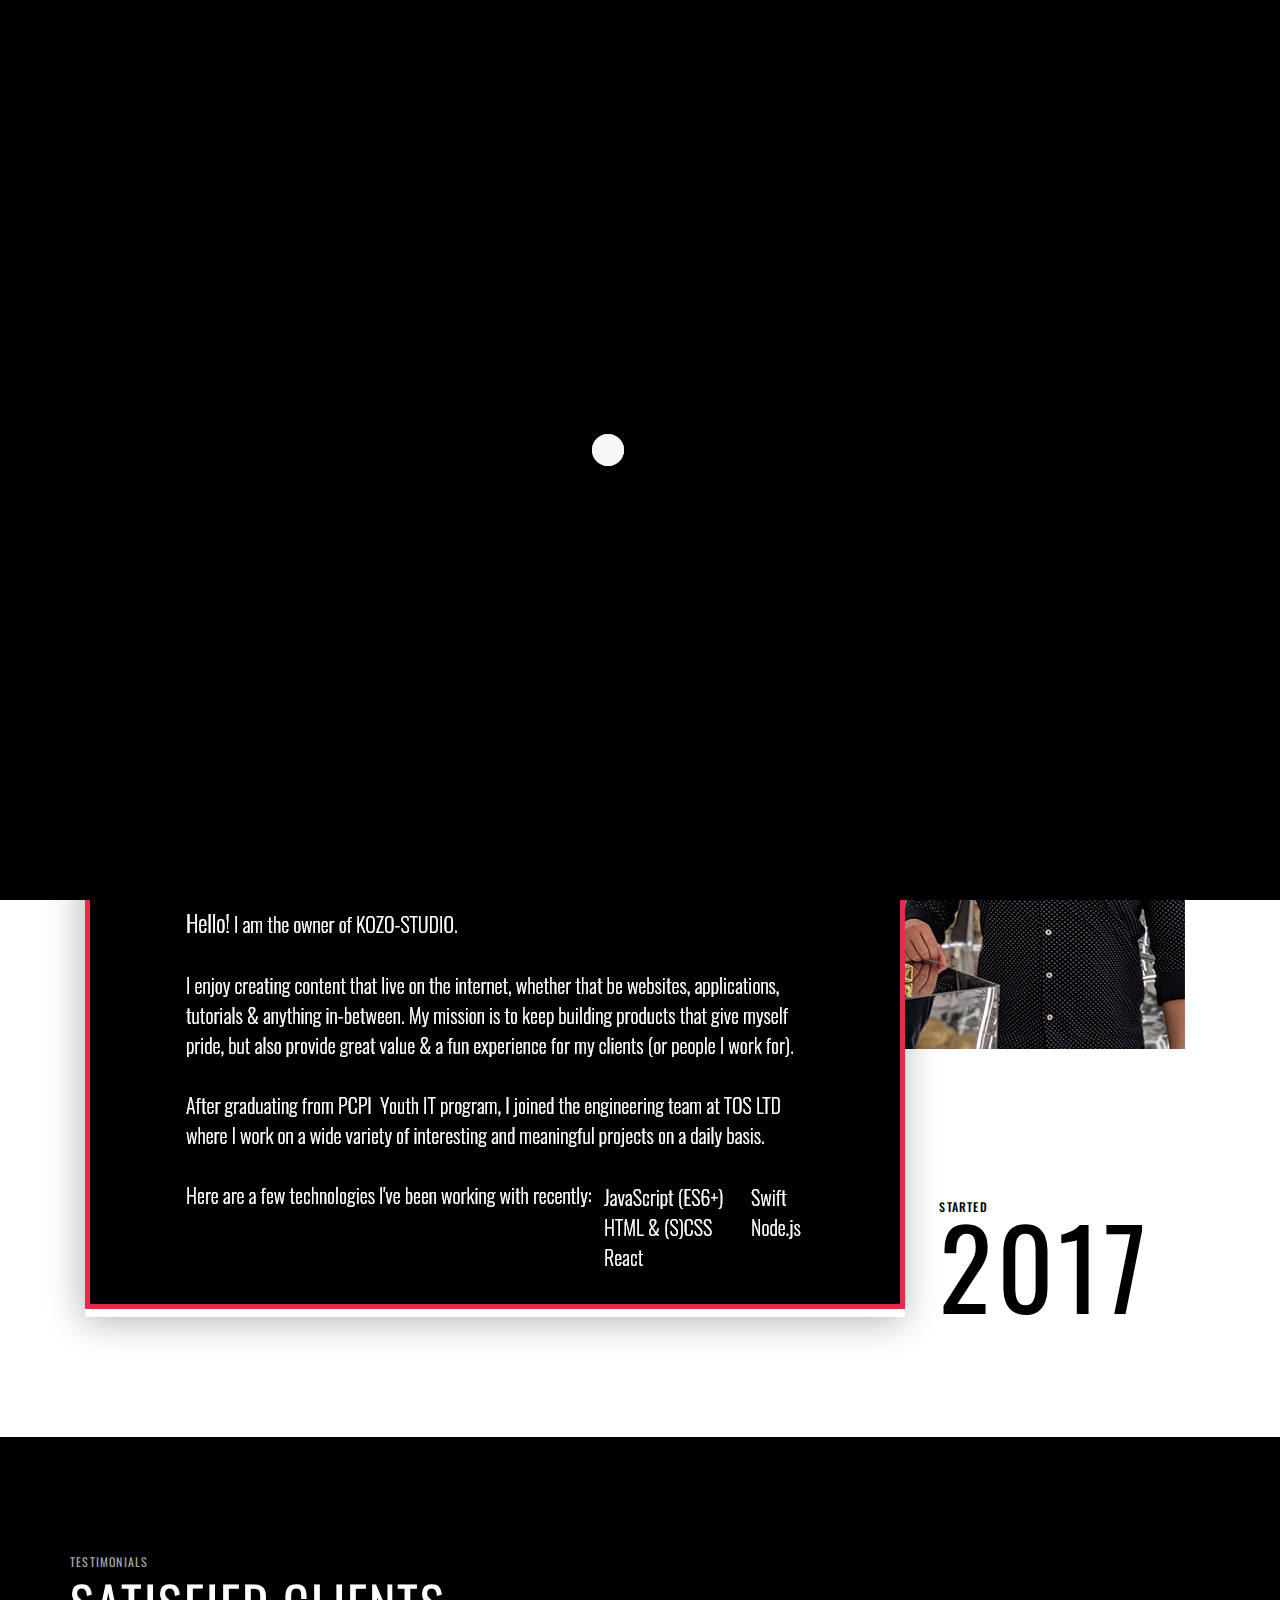
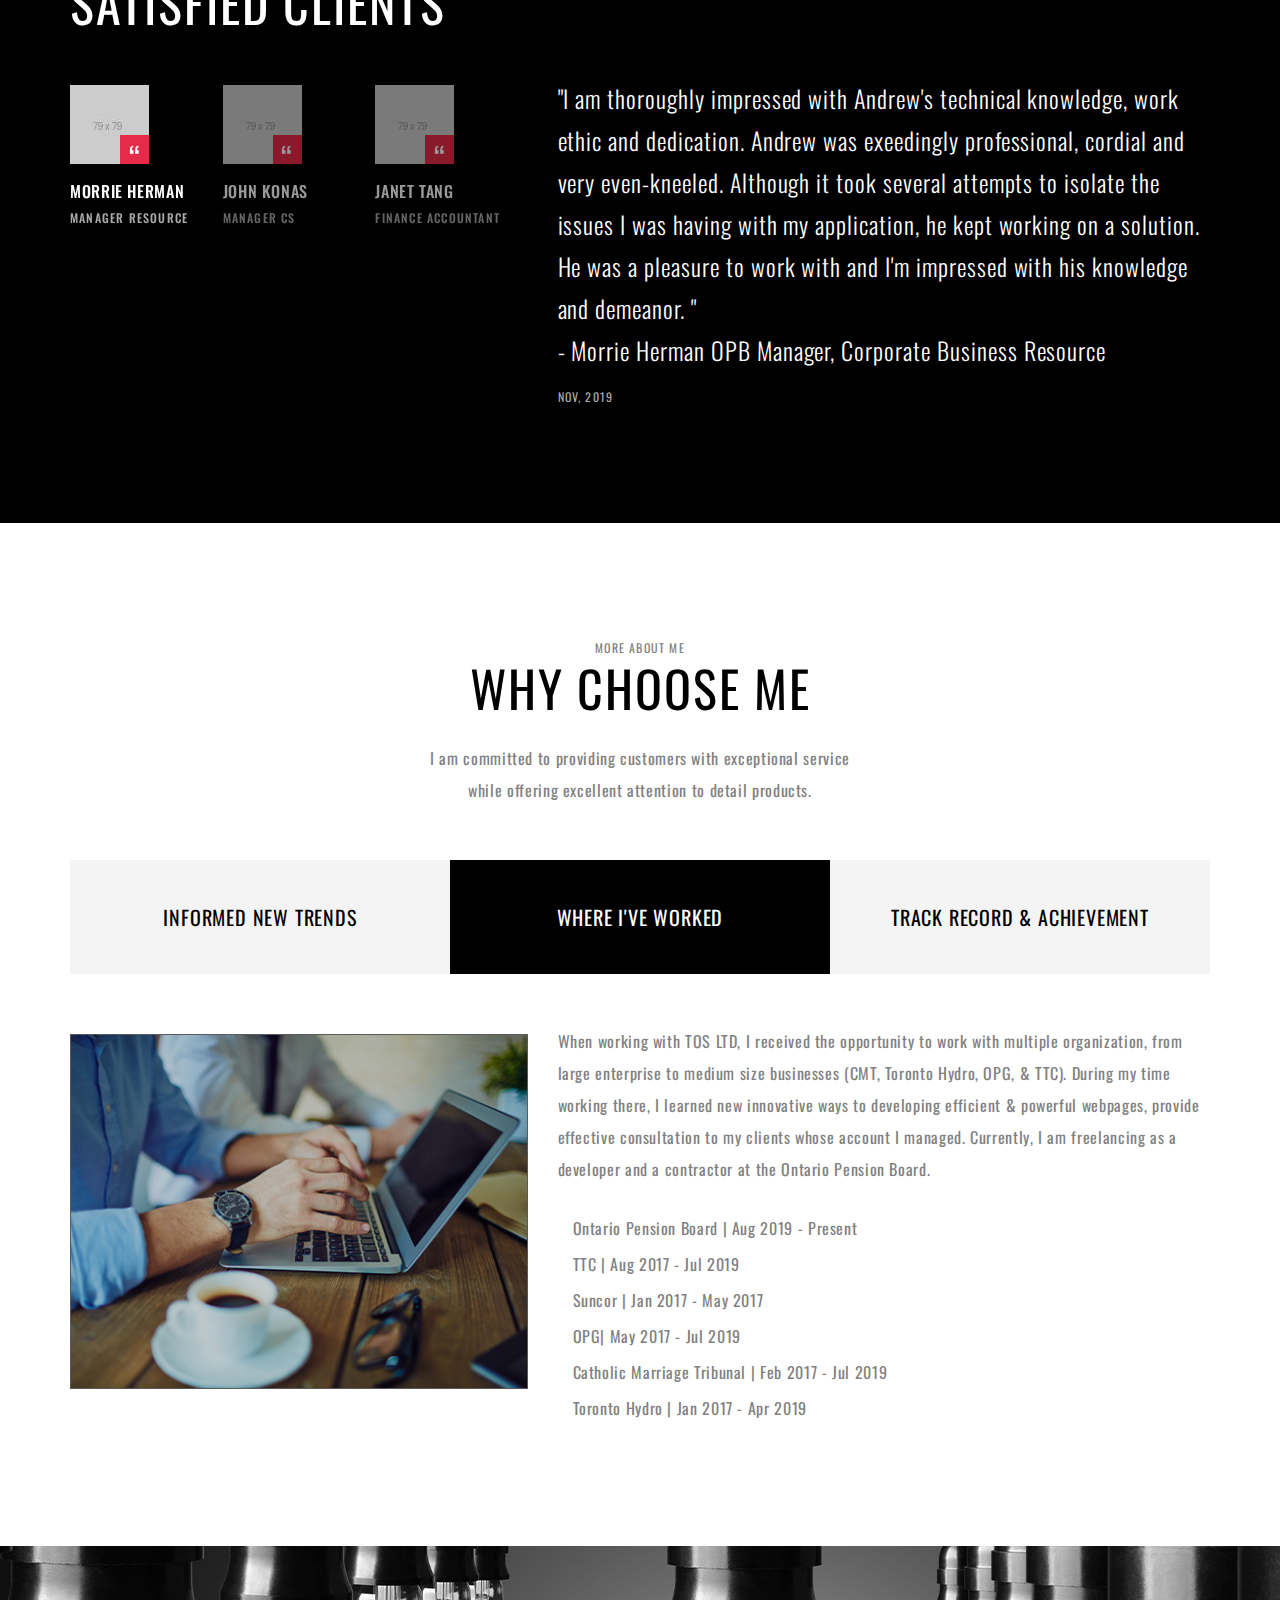
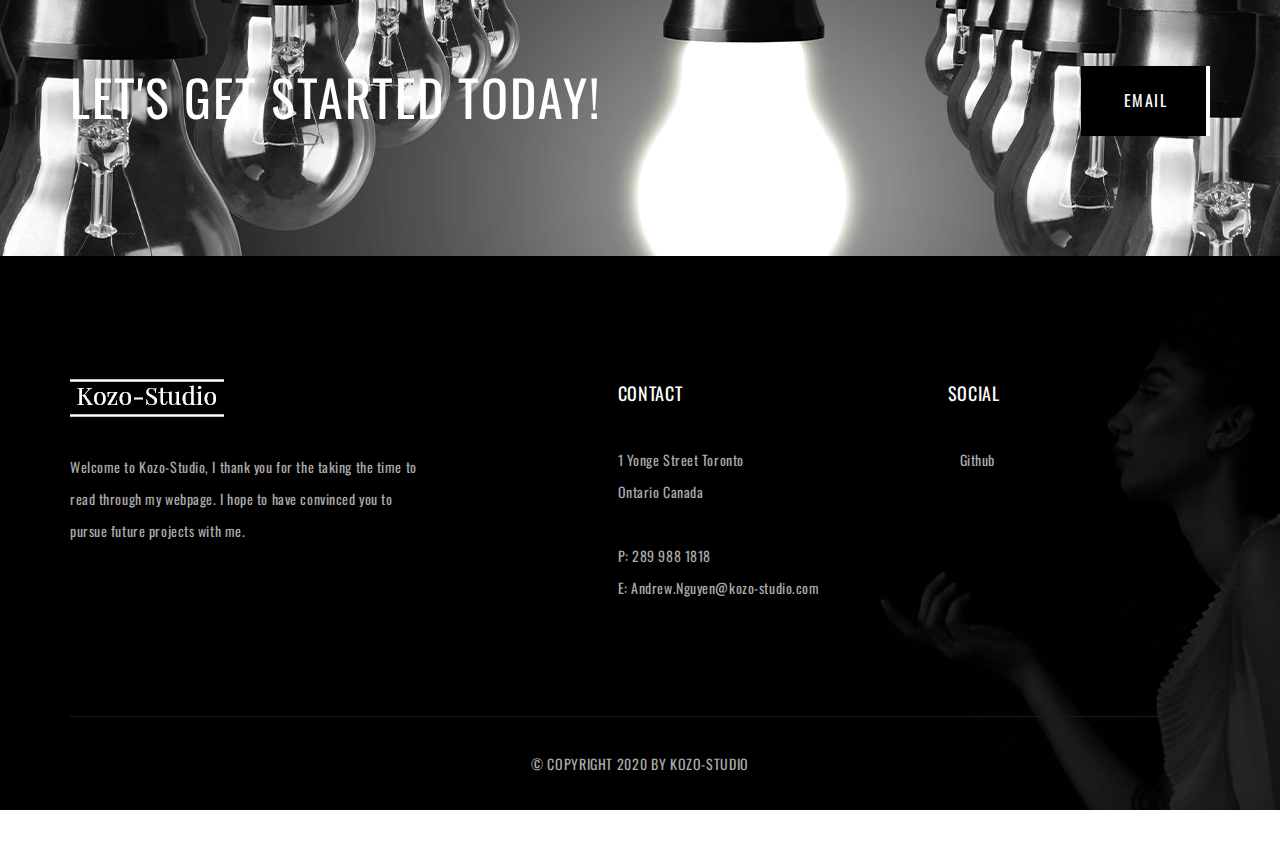
==== commit 6440b3b7: "Update about.html" ====
--- a/about.html
+++ b/about.html
@@ -175,7 +175,7 @@
                                 </li>
                                 <li class="control_item">
                                     <a href="#tab_2" data-toggle="tab">
-                                        <span><img src="images/home_1/t2.jpg" alt=""/></span>
+                                        <span><img src="images/home_1/t1.jpg" alt=""/></span>
                                         <div class="author_detail">
                                             <h5>John Konas</h5>
                                             <h6>Manager CS</h6>
@@ -184,7 +184,7 @@
                                 </li>
                                 <li class="control_item">
                                     <a href="#tab_3" data-toggle="tab">
-                                        <span><img src="images/home_1/t3.jpg" alt=""/></span>
+                                        <span><img src="images/home_1/t1.jpg" alt=""/></span>
                                         <div class="author_detail">
                                             <h5>Janet Tang</h5>
                                             <h6>Finance Accountant</h6>
@@ -202,7 +202,7 @@
                                 </li>
                                 <li class="control_item">
                                     <a href="#tab_5" data-toggle="tab">
-                                        <span><img src="images/home_1/t2.jpg" alt=""/></span>
+                                        <span><img src="images/home_1/t1.jpg" alt=""/></span>
                                         <div class="author_detail">
                                             <h5>Ahmed Abbas</h5>
                                             <h6>IBM Project Manager</h6>
@@ -224,7 +224,7 @@
                                 </div>
                                 <div class="tab-pane fade testi_con" id="tab_2">
                                     <p>
-                                        “Andrew is the guy I go to when I need to get things done. He is precise, measured, knows what he is talking about. Been in this company for over 30 years,
+                                        “Andrew is the person I go to when I need to get things done. He is precise, measured, knows what he is talking about. Been in this company for over 30 years,
                                         hand-down, Andrew is one of the best." <br> - John Konas OPB Client Services Manager 
                                     </p>                    
                                     <span> May, 2020</span>
@@ -237,7 +237,7 @@
                                 </div>
                                 <div class="tab-pane fade testi_con" id="tab_4">
                                     <p>
-                                        “He is a very humble guy, always listens before speakings. Takes the time and effort to explain things thoroughly." <br> - Lihua Wang OPB Payroll Systems Analyst
+                                        “He is a very humble, always listens before speakings. Takes the time and effort to explain things thoroughly." <br> - Lihua Wang OPB Payroll Systems Analyst
                                     </p>
                                     <span>Feb, 2020</span>
                                 </div>
--- a/css/settings.css
+++ b/css/settings.css
@@ -0,0 +1,1315 @@
+/*-----------------------------------------------------------------------------
+
+-	Revolution Slider 5.0 Default Style Settings -
+
+Screen Stylesheet
+
+version:   	5.4.5
+date:      	15/05/17
+author:		themepunch
+email:     	info@themepunch.com
+website:   	http://www.themepunch.com
+-----------------------------------------------------------------------------*/
+
+#debungcontrolls {
+	z-index:100000;
+	position:fixed;
+	bottom:0px; width:100%;
+	height:auto;
+	background:rgba(0,0,0,0.6);
+	padding:10px;
+	box-sizing: border-box;
+}
+
+.debugtimeline {
+	width:100%;
+	height:10px;
+	position:relative;
+	display:block;
+	margin-bottom:3px;	
+	display:none;
+	white-space: nowrap;	
+	box-sizing: border-box;
+}
+
+.debugtimeline:hover {
+	height:15px;
+
+}
+
+.the_timeline_tester {
+	background:#e74c3c;
+	position:absolute;
+	top:0px;
+	left:0px;
+	height:100%;
+	width:0;	
+}
+
+.rs-go-fullscreen {
+	position:fixed !important;
+	width:100% !important;
+	height:100% !important;
+	top:0px !important;
+	left:0px !important;
+	z-index:9999999 !important;
+	background:#ffffff !important;
+}
+
+
+.debugtimeline.tl_slide .the_timeline_tester {
+	background:#f39c12;	
+}
+
+.debugtimeline.tl_frame .the_timeline_tester {
+	background:#3498db;	
+}
+
+.debugtimline_txt {
+	color:#fff;
+	font-weight: 400;
+	font-size:7px;
+	position:absolute;	
+	left:10px;
+	top:0px;
+	white-space: nowrap;
+	line-height: 10px;
+}
+
+
+.rtl {	direction: rtl;}
+@font-face {
+  font-family: 'revicons';
+  src: url('../fonts/revicons/revicons.eot?5510888');
+  src: url('../fonts/revicons/revicons.eot?5510888#iefix') format('embedded-opentype'),
+       url('../fonts/revicons/revicons.woff?5510888') format('woff'),
+       url('../fonts/revicons/revicons.ttf?5510888') format('truetype'),
+       url('../fonts/revicons/revicons.svg?5510888#revicons') format('svg');
+  font-weight: normal;
+  font-style: normal;
+}
+
+ [class^="revicon-"]:before, [class*=" revicon-"]:before {
+  font-family: "revicons";
+  font-style: normal;
+  font-weight: normal;
+  speak: none;
+  display: inline-block;
+  text-decoration: inherit;
+  width: 1em;
+  margin-right: .2em;
+  text-align: center; 
+
+  /* For safety - reset parent styles, that can break glyph codes*/
+  font-variant: normal;
+  text-transform: none;
+
+  /* fix buttons height, for twitter bootstrap */
+  line-height: 1em;
+
+  /* Animation center compensation - margins should be symmetric */
+  /* remove if not needed */
+  margin-left: .2em;
+
+  /* you can be more comfortable with increased icons size */
+  /* font-size: 120%; */
+
+  /* Uncomment for 3D effect */
+  /* text-shadow: 1px 1px 1px rgba(127, 127, 127, 0.3); */
+}
+
+.revicon-search-1:before { content: '\e802'; } /* '' */
+.revicon-pencil-1:before { content: '\e831'; } /* '' */
+.revicon-picture-1:before { content: '\e803'; } /* '' */
+.revicon-cancel:before { content: '\e80a'; } /* '' */
+.revicon-info-circled:before { content: '\e80f'; } /* '' */
+.revicon-trash:before { content: '\e801'; } /* '' */
+.revicon-left-dir:before { content: '\e817'; } /* '' */
+.revicon-right-dir:before { content: '\e818'; } /* '' */
+.revicon-down-open:before { content: '\e83b'; } /* '' */
+.revicon-left-open:before { content: '\e819'; } /* '' */
+.revicon-right-open:before { content: '\e81a'; } /* '' */
+.revicon-angle-left:before { content: '\e820'; } /* '' */
+.revicon-angle-right:before { content: '\e81d'; } /* '' */
+.revicon-left-big:before { content: '\e81f'; } /* '' */
+.revicon-right-big:before { content: '\e81e'; } /* '' */
+.revicon-magic:before { content: '\e807'; } /* '' */
+.revicon-picture:before { content: '\e800'; } /* '' */
+.revicon-export:before { content: '\e80b'; } /* '' */
+.revicon-cog:before { content: '\e832'; } /* '' */
+.revicon-login:before { content: '\e833'; } /* '' */
+.revicon-logout:before { content: '\e834'; } /* '' */
+.revicon-video:before { content: '\e805'; } /* '' */
+.revicon-arrow-combo:before { content: '\e827'; } /* '' */
+.revicon-left-open-1:before { content: '\e82a'; } /* '' */
+.revicon-right-open-1:before { content: '\e82b'; } /* '' */
+.revicon-left-open-mini:before { content: '\e822'; } /* '' */
+.revicon-right-open-mini:before { content: '\e823'; } /* '' */
+.revicon-left-open-big:before { content: '\e824'; } /* '' */
+.revicon-right-open-big:before { content: '\e825'; } /* '' */
+.revicon-left:before { content: '\e836'; } /* '' */
+.revicon-right:before { content: '\e826'; } /* '' */
+.revicon-ccw:before { content: '\e808'; } /* '' */
+.revicon-arrows-ccw:before { content: '\e806'; } /* '' */
+.revicon-palette:before { content: '\e829'; } /* '' */
+.revicon-list-add:before { content: '\e80c'; } /* '' */
+.revicon-doc:before { content: '\e809'; } /* '' */
+.revicon-left-open-outline:before { content: '\e82e'; } /* '' */
+.revicon-left-open-2:before { content: '\e82c'; } /* '' */
+.revicon-right-open-outline:before { content: '\e82f'; } /* '' */
+.revicon-right-open-2:before { content: '\e82d'; } /* '' */
+.revicon-equalizer:before { content: '\e83a'; } /* '' */
+.revicon-layers-alt:before { content: '\e804'; } /* '' */
+.revicon-popup:before { content: '\e828'; } /* '' */
+
+							
+
+/******************************
+	-	BASIC STYLES		-
+******************************/
+
+.rev_slider_wrapper{
+	position:relative;
+	z-index: 0;
+	width:100%;
+}
+
+.rev_slider{
+	position:relative;
+	overflow:visible;
+}
+
+.entry-content .rev_slider a,
+.rev_slider a { box-shadow: none; }
+
+.tp-overflow-hidden { 	overflow:hidden !important;}
+.group_ov_hidden 	{	overflow:hidden}
+
+.tp-simpleresponsive img,
+.rev_slider img{
+	max-width:none !important;	
+	transition: none;
+	margin:0px;
+	padding:0px;
+	border:none;
+}
+
+.rev_slider .no-slides-text{
+	font-weight:bold;
+	text-align:center;
+	padding-top:80px;
+}
+
+.rev_slider >ul,
+.rev_slider_wrapper >ul,
+.tp-revslider-mainul >li,
+.rev_slider >ul >li,
+.rev_slider >ul >li:before,
+.tp-revslider-mainul >li:before,
+.tp-simpleresponsive >ul,
+.tp-simpleresponsive >ul >li,
+.tp-simpleresponsive >ul >li:before,
+.tp-revslider-mainul >li,
+.tp-simpleresponsive >ul >li{
+	list-style:none !important;
+	position:absolute;	
+	margin:0px !important;
+	padding:0px !important;
+	overflow-x: visible;
+	overflow-y: visible;
+	list-style-type: none !important;
+	background-image:none;
+	background-position:0px 0px;
+	text-indent: 0em;
+	top:0px;left:0px;
+}
+
+
+.tp-revslider-mainul >li,
+.rev_slider >ul >li,
+.rev_slider >ul >li:before,
+.tp-revslider-mainul >li:before,
+.tp-simpleresponsive >ul >li,
+.tp-simpleresponsive >ul >li:before,
+.tp-revslider-mainul >li,
+.tp-simpleresponsive >ul >li { 
+	visibility:hidden; 
+}
+
+.tp-revslider-slidesli,
+.tp-revslider-mainul	{	
+	padding:0 !important; 
+	margin:0 !important; 
+	list-style:none !important;
+}
+
+.rev_slider li.tp-revslider-slidesli {
+    position: absolute !important;
+}
+
+
+.tp-caption .rs-untoggled-content { display:block;}
+.tp-caption .rs-toggled-content { display:none;}
+
+.rs-toggle-content-active.tp-caption .rs-toggled-content { display:block;}
+.rs-toggle-content-active.tp-caption .rs-untoggled-content { display:none;}
+
+.rev_slider .tp-caption,
+.rev_slider .caption 	{ 
+	position:relative;  
+	visibility:hidden; 
+	white-space: nowrap;
+	display: block;	
+	-webkit-font-smoothing: antialiased !important;
+	z-index:1;
+}
+
+.rev_slider .tp-caption,
+.rev_slider .caption,
+.tp-simpleresponsive img {
+	-moz-user-select: none;
+    -khtml-user-select: none;
+    -webkit-user-select: none;
+    -o-user-select: none;
+}
+
+.rev_slider .tp-mask-wrap .tp-caption,
+.rev_slider .tp-mask-wrap *:last-child,
+.wpb_text_column .rev_slider .tp-mask-wrap .tp-caption,
+.wpb_text_column .rev_slider .tp-mask-wrap *:last-child{
+	margin-bottom:0;
+
+}
+
+.tp-svg-layer svg {	width:100%; height:100%;position: relative;vertical-align: top}
+
+	
+/* CAROUSEL FUNCTIONS */
+.tp-carousel-wrapper {
+	cursor:url(openhand.cur), move;
+}
+.tp-carousel-wrapper.dragged {
+	cursor:url(closedhand.cur), move;
+}
+
+/* ADDED FOR SLIDELINK MANAGEMENT */
+.tp_inner_padding {	
+	box-sizing:border-box;	
+	max-height:none !important;	
+}
+
+
+.tp-caption.tp-layer-selectable {
+	-moz-user-select: all;
+	-khtml-user-select: all;
+	-webkit-user-select: all;
+	-o-user-select: all;	
+}
+
+.tp-forcenotvisible,
+.tp-hide-revslider,
+.tp-caption.tp-hidden-caption,
+.tp-parallax-wrap.tp-hidden-caption {	
+	visibility:hidden !important; 
+	display:none !important
+}
+
+.rev_slider embed,
+.rev_slider iframe,
+.rev_slider object,
+.rev_slider audio,
+.rev_slider video {
+	max-width: none !important
+}
+
+.tp-element-background 	{	position:absolute; top:0px;left:0px; width:100%;height:100%;z-index:0;}
+
+.tp-blockmask,
+.tp-blockmask_in,
+.tp-blockmask_out { position: absolute; top: 0px; left: 0px; width: 100%; height: 100%; background: #fff; z-index: 1000; transform: scaleX(0) scaleY(0);}
+
+.tp-parallax-wrap { transform-style: preserve-3d }
+
+/***********************************************************
+	- 	ZONES / GOUP / ROW / COLUMN LAYERS AND HELPERS 	-
+***********************************************************/
+.rev_row_zone					{	position:absolute; width:100%;left:0px; box-sizing: border-box;min-height:50px; font-size:0px;}
+
+.rev_row_zone_top 				{	top:0px;}
+.rev_row_zone_middle 			{	top:50%; transform:translateY(-50%);}
+.rev_row_zone_bottom 			{	bottom:0px;}
+
+.rev_column .tp-parallax-wrap  { vertical-align: top }
+
+.rev_slider .tp-caption.rev_row 	{
+	display:table;
+	position:relative;
+	width:100% !important;
+	table-layout: fixed;
+	box-sizing: border-box;
+	vertical-align: top;
+	height:auto !important;
+	font-size:0px;
+}
+
+.rev_column {	
+	display: table-cell;
+	position: relative;
+	vertical-align: top;
+	height: auto;
+	box-sizing: border-box;	
+	font-size:0px;
+}
+
+.rev_column_inner {
+	box-sizing: border-box;
+	display: block;
+	position: relative;
+	width:100% !important;
+	height:auto !important;
+	white-space: normal !important;
+}
+
+.rev_column_bg {
+	width: 100%;
+    height: 100%;
+    position: absolute;
+    top: 0px;
+    left: 0px;
+    z-index: 0;
+    box-sizing: border-box;
+    background-clip: content-box;
+    border: 0px solid transparent;
+}
+
+
+
+.rev_column_inner .tp-parallax-wrap,
+.rev_column_inner .tp-loop-wrap,
+.rev_column_inner .tp-mask-wrap 			{	text-align: inherit; }
+.rev_column_inner .tp-mask-wrap 			{	display: inline-block;}
+
+
+.rev_column_inner .tp-parallax-wrap .tp-loop-wrap,
+.rev_column_inner .tp-parallax-wrap .tp-mask-wrap,
+.rev_column_inner .tp-parallax-wrap { position: relative !important; left:auto !important; top:auto !important; line-height: 0px;}
+
+.rev_column_inner .tp-parallax-wrap .tp-loop-wrap,
+.rev_column_inner .tp-parallax-wrap .tp-mask-wrap,
+.rev_column_inner .tp-parallax-wrap,
+.rev_column_inner .rev_layer_in_column { vertical-align: top; }
+
+.rev_break_columns { display: block !important }
+.rev_break_columns .tp-parallax-wrap.rev_column  { display:block !important; width:100% !important; }
+
+
+/**********************************************
+	-	FULLSCREEN AND FULLWIDHT CONTAINERS	-
+**********************************************/
+
+
+.fullscreen-container {	
+	position:relative;
+	padding:0;
+}
+
+
+.fullwidthbanner-container{
+	position:relative;
+	padding:0;
+	overflow:hidden;
+}
+
+.fullwidthbanner-container .fullwidthabanner{
+	width:100%;
+	position:relative;
+}
+
+
+
+/*********************************
+	-	SPECIAL TP CAPTIONS -
+**********************************/
+
+.tp-static-layers				{	
+	position:absolute; z-index:101; top:0px;left:0px;
+	/*pointer-events:none;*/
+
+}
+
+/* new static layers position option */
+.tp-static-layers-back {	
+	z-index:0;
+}
+
+
+.tp-caption .frontcorner		{
+	width: 0;
+	height: 0;
+	border-left: 40px solid transparent;
+	border-right: 0px solid transparent;
+	border-top: 40px solid #00A8FF;
+	position: absolute;left:-40px;top:0px;
+}
+
+.tp-caption .backcorner		{
+	width: 0;
+	height: 0;
+	border-left: 0px solid transparent;
+	border-right: 40px solid transparent;
+	border-bottom: 40px solid #00A8FF;
+	position: absolute;right:0px;top:0px;
+}
+
+.tp-caption .frontcornertop		{
+	width: 0;
+	height: 0;
+	border-left: 40px solid transparent;
+	border-right: 0px solid transparent;
+	border-bottom: 40px solid #00A8FF;
+	position: absolute;left:-40px;top:0px;
+}
+
+.tp-caption .backcornertop		{
+	width: 0;
+	height: 0;
+	border-left: 0px solid transparent;
+	border-right: 40px solid transparent;
+	border-top: 40px solid #00A8FF;
+	position: absolute;right:0px;top:0px;
+}
+									
+.tp-layer-inner-rotation {	
+	position: relative !important;
+}		
+
+
+/***********************************************
+	-	SPECIAL ALTERNATIVE IMAGE SETTINGS	-
+***********************************************/
+
+img.tp-slider-alternative-image	{	
+	width:100%; height:auto;
+}
+
+
+/******************************
+	-	IE8 HACKS	-
+*******************************/
+.noFilterClass {
+	filter:none !important;
+}
+
+
+/********************************
+	-	FULLSCREEN VIDEO	-
+*********************************/
+
+.rs-background-video-layer 		{	position: absolute;top:0px;left:0px; width:100%;height:100%;visibility: hidden;z-index: 0;}
+
+.tp-caption.coverscreenvideo	{	width:100%;height:100%;top:0px;left:0px;position:absolute;}
+.caption.fullscreenvideo,
+.tp-caption.fullscreenvideo		{	left:0px; top:0px; position:absolute;width:100%;height:100%}
+
+.caption.fullscreenvideo iframe,
+.caption.fullscreenvideo audio,
+.caption.fullscreenvideo video,
+.tp-caption.fullscreenvideo iframe,
+.tp-caption.fullscreenvideo iframe audio,
+.tp-caption.fullscreenvideo iframe video	{ width:100% !important; height:100% !important; display: none}
+
+.fullcoveredvideo audio,
+.fullscreenvideo audio
+.fullcoveredvideo video,
+.fullscreenvideo video				{	background: #000}
+
+.fullcoveredvideo .tp-poster		{	background-position: center center;background-size: cover;width:100%;height:100%;top:0px;left:0px}
+
+
+.videoisplaying .html5vid .tp-poster	{	display: none}
+
+.tp-video-play-button					{	
+	background:#000;
+	background:rgba(0,0,0,0.3);										
+	border-radius:5px;
+	position: absolute;
+	top: 50%;
+	left: 50%;										
+	color: #FFF;
+	z-index: 3;
+	margin-top: -25px;
+	margin-left: -25px;
+	line-height: 50px !important;
+	text-align: center;
+	cursor: pointer;
+	width: 50px;
+	height:50px;
+	box-sizing: border-box;
+	
+	display: inline-block;	
+	vertical-align: top;
+	z-index: 4;
+	opacity: 0;	
+	transition:opacity 300ms ease-out !important;				
+}
+
+.tp-hiddenaudio,
+.tp-audio-html5 .tp-video-play-button { display:none !important;}
+.tp-caption .html5vid					{	width:100% !important; height:100% !important;}									
+.tp-video-play-button i 				{	width:50px;height:50px; display:inline-block; text-align: center; vertical-align: top; line-height: 50px !important; font-size: 40px !important;}									
+.tp-caption:hover .tp-video-play-button	{	opacity: 1; display:block;}
+.tp-caption .tp-revstop					{	display:none; border-left:5px solid #fff !important; border-right:5px solid #fff !important;margin-top:15px !important;line-height: 20px !important;vertical-align: top; font-size:25px !important;}
+.videoisplaying .revicon-right-dir		{	display:none}
+.videoisplaying .tp-revstop				{	display:inline-block}
+
+.videoisplaying  .tp-video-play-button			{	display:none}
+
+
+.fullcoveredvideo .tp-video-play-button			{	display:none !important}
+
+
+.fullscreenvideo .fullscreenvideo audio 		{	object-fit:contain !important;}
+.fullscreenvideo .fullscreenvideo video 		{	object-fit:contain !important;}
+
+.fullscreenvideo .fullcoveredvideo audio 		{	object-fit:cover !important;}
+.fullscreenvideo .fullcoveredvideo video 		{	object-fit:cover !important;}
+
+.tp-video-controls {
+	position: absolute;
+	bottom: 0;
+	left: 0;
+	right: 0;
+	padding: 5px;
+	opacity: 0;	
+	transition: opacity .3s;
+	background-image: linear-gradient(to bottom, rgb(0,0,0) 13%, rgb(50,50,50) 100%);		
+	display:table;max-width:100%; overflow:hidden;box-sizing:border-box;
+}
+
+.tp-caption:hover .tp-video-controls {	opacity: .9;}
+
+.tp-video-button {
+	background: rgba(0,0,0,.5);
+	border: 0;
+	color: #EEE;	
+	border-radius: 3px;
+	cursor:pointer;
+	line-height:12px;
+	font-size:12px;
+	color:#fff;
+	padding:0px;
+	margin:0px;
+	outline: none;
+	}
+.tp-video-button:hover 				{	cursor: pointer;}
+
+
+.tp-video-button-wrap,
+.tp-video-seek-bar-wrap,
+.tp-video-vol-bar-wrap 				{ 	padding:0px 5px;display:table-cell; vertical-align: middle;}
+
+.tp-video-seek-bar-wrap				{	width:80%}
+.tp-video-vol-bar-wrap				{	width:20%}
+
+.tp-volume-bar,
+.tp-seek-bar						{	width:100%; cursor: pointer;  outline:none; line-height:12px;margin:0; padding:0;}
+
+
+.rs-fullvideo-cover					{	width:100%;height:100%;top:0px;left:0px;position: absolute; background:transparent;z-index:5;}
+
+
+.disabled_lc .tp-video-play-button,
+.rs-background-video-layer video::-webkit-media-controls-start-playback-button,
+.rs-background-video-layer video::-webkit-media-controls,
+.rs-background-video-layer audio::-webkit-media-controls { display:none !important;}
+ 
+
+.tp-audio-html5 .tp-video-controls {	opacity: 1 !important; visibility: visible !important}
+
+ 
+
+
+/********************************
+	-	DOTTED OVERLAYS	-
+*********************************/
+.tp-dottedoverlay						{	background-repeat:repeat;width:100%;height:100%;position:absolute;top:0px;left:0px;z-index:3}
+.tp-dottedoverlay.twoxtwo				{	background:url(../assets/gridtile.png)}
+.tp-dottedoverlay.twoxtwowhite			{	background:url(../assets/gridtile_white.png)}
+.tp-dottedoverlay.threexthree			{	background:url(../assets/gridtile_3x3.png)}
+.tp-dottedoverlay.threexthreewhite		{	background:url(../assets/gridtile_3x3_white.png)}
+
+
+/******************************
+	-	SHADOWS		-
+******************************/
+
+.tp-shadowcover	{	width:100%;height:100%;top:0px;left:0px;background: #fff;position: absolute; z-index: -1;}
+.tp-shadow1 	{	box-shadow: 0 10px 6px -6px rgba(0,0,0,0.8);}
+
+.tp-shadow2:before, .tp-shadow2:after,
+.tp-shadow3:before, .tp-shadow4:after
+{
+  z-index: -2;
+  position: absolute;
+  content: "";
+  bottom: 10px;
+  left: 10px;
+  width: 50%;
+  top: 85%;
+  max-width:300px;
+  background: transparent;  
+  box-shadow: 0 15px 10px rgba(0,0,0,0.8);
+  
+  transform: rotate(-3deg);
+}
+
+.tp-shadow2:after,
+.tp-shadow4:after
+{  
+  transform: rotate(3deg);
+  right: 10px;
+  left: auto;
+}
+
+.tp-shadow5
+{
+  	position:relative;        
+    box-shadow:0 1px 4px rgba(0, 0, 0, 0.3), 0 0 40px rgba(0, 0, 0, 0.1) inset;
+}
+.tp-shadow5:before, .tp-shadow5:after
+{
+	content:"";
+    position:absolute; 
+    z-index:-2;    
+    box-shadow:0 0 25px 0px  rgba(0,0,0,0.6);
+    top:30%;
+    bottom:0;
+    left:20px;
+    right:20px;    
+    border-radius:100px / 20px;
+}
+
+/******************************
+	-	BUTTONS	-
+*******************************/
+
+.tp-button{
+	padding:6px 13px 5px;
+	border-radius: 3px;	
+	height:30px;
+	cursor:pointer;
+	color:#fff !important; text-shadow:0px 1px 1px rgba(0, 0, 0, 0.6) !important; font-size:15px; line-height:45px !important;
+	font-family: arial, sans-serif; font-weight: bold; letter-spacing: -1px;
+	text-decoration:none;
+}
+
+.tp-button.big	{	color:#fff; text-shadow:0px 1px 1px rgba(0, 0, 0, 0.6); font-weight:bold; padding:9px 20px; font-size:19px;  line-height:57px !important; }
+
+
+.purchase:hover,
+.tp-button:hover,
+.tp-button.big:hover {	background-position:bottom, 15px 11px}
+
+	
+/*	BUTTON COLORS	*/
+
+.tp-button.green, .tp-button:hover.green,
+.purchase.green, .purchase:hover.green			{ background-color:#21a117;box-shadow:0px 3px 0px 0px #104d0b;}
+
+.tp-button.blue, .tp-button:hover.blue,
+.purchase.blue, .purchase:hover.blue			{ background-color:#1d78cb;box-shadow:0px 3px 0px 0px #0f3e68}
+
+.tp-button.red, .tp-button:hover.red,
+.purchase.red, .purchase:hover.red				{ background-color:#cb1d1d;box-shadow:0px 3px 0px 0px #7c1212}
+
+.tp-button.orange, .tp-button:hover.orange,
+.purchase.orange, .purchase:hover.orange		{ background-color:#ff7700;box-shadow:0px 3px 0px 0px #a34c00}
+
+.tp-button.darkgrey,.tp-button.grey,
+.tp-button:hover.darkgrey,.tp-button:hover.grey,
+.purchase.darkgrey, .purchase:hover.darkgrey	{ background-color:#555;box-shadow:0px 3px 0px 0px #222}
+
+.tp-button.lightgrey, .tp-button:hover.lightgrey,
+.purchase.lightgrey, .purchase:hover.lightgrey	{ background-color:#888;box-shadow:0px 3px 0px 0px #555}
+
+
+
+/* TP BUTTONS DESKTOP SIZE */
+
+.rev-btn,
+.rev-btn:visited						{ 	outline:none !important; box-shadow:none !important; text-decoration: none !important; line-height: 44px; font-size: 17px; font-weight: 500; padding: 12px 35px; box-sizing:border-box;  font-family: "Roboto", sans-serif;  cursor: pointer;}
+
+.rev-btn.rev-uppercase,
+.rev-btn.rev-uppercase:visited			{ 	text-transform: uppercase; letter-spacing: 1px; font-size: 15px; font-weight: 900; }
+
+.rev-btn.rev-withicon i					{ 	font-size: 15px; font-weight: normal; position: relative; top: 0px; transition: all 0.2s ease-out !important; margin-left:10px !important;}
+
+.rev-btn.rev-hiddenicon i				{ 	font-size: 15px; font-weight: normal; position: relative; top: 0px; transition: all 0.2s ease-out !important;  opacity: 0; margin-left:0px !important; width:0px !important;  }
+.rev-btn.rev-hiddenicon:hover i			{   opacity: 1 !important; margin-left:10px !important; width:auto !important;}
+
+/* REV BUTTONS MEDIUM */
+.rev-btn.rev-medium,
+.rev-btn.rev-medium:visited				{	 line-height: 36px; font-size: 14px; padding: 10px 30px; }
+
+.rev-btn.rev-medium.rev-withicon i		{ 	font-size: 14px; top: 0px; }
+
+.rev-btn.rev-medium.rev-hiddenicon i	{ 	font-size: 14px; top: 0px; }
+
+
+/* REV BUTTONS SMALL */
+.rev-btn.rev-small,
+.rev-btn.rev-small:visited				{	line-height: 28px; font-size: 12px; padding: 7px 20px; }
+
+.rev-btn.rev-small.rev-withicon i		{	font-size: 12px; top: 0px; }
+
+.rev-btn.rev-small.rev-hiddenicon i		{ 	font-size: 12px; top: 0px; }
+
+
+/* ROUNDING OPTIONS */
+.rev-maxround 							{ 	border-radius: 30px; }
+.rev-minround 							{ 	border-radius: 3px; }	
+
+
+/* BURGER BUTTON */
+.rev-burger {
+  position: relative;
+  width: 60px;
+  height: 60px;
+  box-sizing: border-box;
+  padding: 22px 0 0 14px;
+  border-radius: 50%;
+  border: 1px solid rgba(51,51,51,0.25);
+  -webkit-tap-highlight-color: rgba(0,0,0,0);
+  -webkit-tap-highlight-color: transparent;
+  cursor: pointer;
+}
+.rev-burger span {
+  display: block;
+  width: 30px;
+  height: 3px;
+  background: #333;
+  transition: .7s;
+  pointer-events: none;
+  transform-style: flat !important;
+}
+.rev-burger span:nth-child(2) {
+  margin: 3px 0;
+}
+
+#dialog_addbutton .rev-burger:hover :first-child,
+.open .rev-burger :first-child,
+.open.rev-burger :first-child {
+  transform: translateY(6px) rotate(-45deg);
+ 
+}
+#dialog_addbutton .rev-burger:hover :nth-child(2),
+.open .rev-burger :nth-child(2),
+.open.rev-burger :nth-child(2) {
+  transform: rotate(-45deg);
+ 
+  opacity: 0;
+}
+#dialog_addbutton .rev-burger:hover :last-child,
+.open .rev-burger :last-child,
+.open.rev-burger :last-child {
+  transform: translateY(-6px) rotate(-135deg);
+ 
+}
+
+.rev-burger.revb-white {
+  border: 2px solid rgba(255,255,255,0.2);
+}
+.rev-burger.revb-white span {
+  background: #fff;
+}
+.rev-burger.revb-whitenoborder {
+  border: 0;
+}
+.rev-burger.revb-whitenoborder span {
+  background: #fff;
+}
+.rev-burger.revb-darknoborder {
+  border: 0;
+}
+.rev-burger.revb-darknoborder span {
+  background: #333;
+}
+
+.rev-burger.revb-whitefull {
+  background: #fff;
+  border:none;
+}
+
+.rev-burger.revb-whitefull span {
+	background:#333;
+}
+
+.rev-burger.revb-darkfull {
+  background: #333;
+  border:none;
+}
+
+.rev-burger.revb-darkfull span {
+	background:#fff;
+}
+
+
+/* SCROLL DOWN BUTTON */
+
+@keyframes rev-ani-mouse {
+	0% {opacity: 1;top: 29%;}
+	15% {opacity: 1;top: 50%;}
+	50% {opacity: 0;top: 50%;}
+	100% {opacity: 0;top: 29%;}
+}
+.rev-scroll-btn {
+	display: inline-block;
+	position: relative;
+	left: 0;
+	right: 0;
+	text-align: center;
+	cursor: pointer;
+	width:35px;
+	height:55px;	
+	box-sizing: border-box;
+	border: 3px solid white;
+	border-radius: 23px;
+}
+.rev-scroll-btn > * {
+	display: inline-block;
+	line-height: 18px;
+	font-size: 13px;
+	font-weight: normal;
+	color: #7f8c8d;
+	color: #ffffff;
+	font-family: "proxima-nova", "Helvetica Neue", Helvetica, Arial, sans-serif;
+	letter-spacing: 2px;
+}
+.rev-scroll-btn > *:hover,
+.rev-scroll-btn > *:focus,
+.rev-scroll-btn > *.active {
+	color: #ffffff;
+}
+.rev-scroll-btn > *:hover,
+.rev-scroll-btn > *:focus,
+.rev-scroll-btn > *:active,
+.rev-scroll-btn > *.active {
+	opacity: 0.8;
+}
+
+.rev-scroll-btn.revs-fullwhite  {
+	background:#fff;
+}
+
+.rev-scroll-btn.revs-fullwhite span {
+	background: #333;	
+}
+
+.rev-scroll-btn.revs-fulldark  {
+	background:#333;
+	border:none;
+}
+
+.rev-scroll-btn.revs-fulldark  span {
+	background: #fff;	
+}
+
+.rev-scroll-btn span {
+	position: absolute;
+	display: block;
+	top: 29%;
+	left: 50%;
+	width: 8px;
+	height: 8px;
+	margin: -4px 0 0 -4px;
+	background: white;
+	border-radius: 50%;	
+	animation: rev-ani-mouse 2.5s linear infinite;
+}
+
+.rev-scroll-btn.revs-dark {
+	border-color:#333;
+}
+.rev-scroll-btn.revs-dark span {
+	background: #333;	
+}
+
+.rev-control-btn {
+	position: relative;
+	display: inline-block;
+	z-index: 5;	
+	color: #FFF;  
+	font-size: 20px;
+	line-height: 60px;
+	font-weight: 400;
+	font-style: normal;
+	font-family: Raleway;	
+	text-decoration: none;
+	text-align: center;
+	background-color: #000;	
+	border-radius: 50px;	
+	text-shadow: none;
+	background-color: rgba(0, 0, 0, 0.50);
+	width:60px;
+	height:60px;
+	box-sizing: border-box;
+	cursor: pointer;
+}
+
+.rev-cbutton-dark-sr	{	
+	border-radius: 3px;		
+}
+
+.rev-cbutton-light	{	
+	color: #333;  	
+	background-color: rgba(255,255,255, 0.75);	
+}
+
+.rev-cbutton-light-sr	{		
+	color: #333;  	
+	border-radius: 3px;		
+	background-color: rgba(255,255,255, 0.75);
+}
+
+
+.rev-sbutton {	
+	line-height: 37px;	
+	width:37px;
+	height:37px;	
+}
+
+.rev-sbutton-blue	{	
+	background-color: #3B5998
+}
+.rev-sbutton-lightblue	{	
+	background-color: #00A0D1;
+}
+.rev-sbutton-red	{	
+	background-color: #DD4B39;
+}
+
+
+
+
+/************************************
+-	TP BANNER TIMER		-
+*************************************/
+.tp-bannertimer								{	visibility: hidden; width:100%; height:5px; background:#000; background:rgba(0,0,0,0.15); position:absolute; z-index:200; top:0px}
+.tp-bannertimer.tp-bottom					{	top:auto; bottom:0px !important;height:5px}
+
+
+
+/*********************************************
+-	BASIC SETTINGS FOR THE BANNER	-
+***********************************************/
+
+.tp-caption img {
+	background: transparent;
+	-ms-filter: "progid:DXImageTransform.Microsoft.gradient(startColorstr=#00FFFFFF,endColorstr=#00FFFFFF)";
+	filter: progid:DXImageTransform.Microsoft.gradient(startColorstr=#00FFFFFF,endColorstr=#00FFFFFF);
+	zoom:1;
+}
+
+.tp-caption img {  }
+
+
+
+.caption.slidelink a div,
+.tp-caption.slidelink a div {	width:3000px; height:1500px;  background:url(../assets/coloredbg.png) repeat}
+.tp-caption.slidelink a span{	background:url(../assets/coloredbg.png) repeat}
+.tp-shape {	width:100%;height:100%;}
+
+
+
+/*********************************************
+-	WOOCOMMERCE STYLES	-
+***********************************************/
+
+.tp-caption .rs-starring				{	display: inline-block}
+
+
+.tp-caption .rs-starring .star-rating {
+	float: none;	
+	display: inline-block;
+    vertical-align: top;
+    color: #FFC321 !important;
+}
+
+
+.tp-caption .rs-starring .star-rating, 
+.tp-caption .rs-starring-page .star-rating {	
+	position: relative;
+	height: 1em;	
+	width: 5.4em;
+	font-family: star;
+	font-size: 1em !important;
+}
+
+.tp-caption  .rs-starring .star-rating:before, 
+.tp-caption  .rs-starring-page .star-rating:before {
+	content: "\73\73\73\73\73";
+	color: #E0DADF;
+	float: left;
+	top: 0;
+	left: 0;
+	position: absolute;
+}
+
+.tp-caption .rs-starring .star-rating span {
+	overflow: hidden;
+	float: left;
+	top: 0;
+	left: 0;
+	position: absolute;
+	padding-top: 1.5em;
+	font-size: 1em !important;
+}
+
+.tp-caption .rs-starring .star-rating span:before,
+.tp-caption .rs-starring .star-rating span:before {
+	content: "\53\53\53\53\53";
+	top: 0;
+	position: absolute;
+	left: 0;
+}
+
+
+
+
+/******************************
+	-	LOADER FORMS	-
+********************************/
+
+.tp-loader 	{
+	top:50%; left:50%;
+	z-index:10000;
+	position:absolute;
+}
+
+.tp-loader.spinner0 {
+	width: 40px;
+	height: 40px;
+	background-color: #fff;
+	background-image:url(../assets/loader.gif);
+	background-repeat:no-repeat;
+	background-position: center center;
+	box-shadow: 0px 0px 20px 0px rgba(0,0,0,0.15);	
+	margin-top:-20px;
+	margin-left:-20px;	
+	animation: tp-rotateplane 1.2s infinite ease-in-out;
+	border-radius: 3px;	
+}
+
+
+.tp-loader.spinner1 {
+	width: 40px;
+	height: 40px;
+	background-color: #fff;
+	box-shadow: 0px 0px 20px 0px rgba(0,0,0,0.15);	
+	margin-top:-20px;
+	margin-left:-20px;	
+	animation: tp-rotateplane 1.2s infinite ease-in-out;
+	border-radius: 3px;	
+}
+
+
+
+.tp-loader.spinner5 	{	
+	background-image:url(../assets/loader.gif);
+	background-repeat:no-repeat;
+	background-position:10px 10px;
+	background-color:#fff;
+	margin:-22px -22px;
+	width:44px;height:44px;
+	border-radius: 3px;	
+}
+
+
+@keyframes tp-rotateplane {
+  0% { transform: perspective(120px) rotateX(0deg) rotateY(0deg);} 
+  50% { transform: perspective(120px) rotateX(-180.1deg) rotateY(0deg);} 
+  100% { transform: perspective(120px) rotateX(-180deg) rotateY(-179.9deg);}
+}
+
+
+.tp-loader.spinner2 {
+	width: 40px;
+	height: 40px;
+	margin-top:-20px;margin-left:-20px;
+	background-color: #ff0000;
+	box-shadow: 0px 0px 20px 0px rgba(0,0,0,0.15);	
+	border-radius: 100%;	
+	animation: tp-scaleout 1.0s infinite ease-in-out;
+}
+
+
+@keyframes tp-scaleout {
+  0% {transform: scale(0.0);} 
+  100% {transform: scale(1.0);opacity: 0;}
+}
+
+
+.tp-loader.spinner3 {
+  margin: -9px 0px 0px -35px;
+  width: 70px;
+  text-align: center;
+}
+
+.tp-loader.spinner3 .bounce1,
+.tp-loader.spinner3 .bounce2,
+.tp-loader.spinner3 .bounce3 {
+  width: 18px;
+  height: 18px;
+  background-color: #fff;
+  box-shadow: 0px 0px 20px 0px rgba(0,0,0,0.15);  
+  border-radius: 100%;
+  display: inline-block;  
+  animation: tp-bouncedelay 1.4s infinite ease-in-out;
+  /* Prevent first frame from flickering when animation starts */  
+  animation-fill-mode: both;
+}
+
+.tp-loader.spinner3 .bounce1 {
+  animation-delay: -0.32s;
+}
+
+.tp-loader.spinner3 .bounce2 {  
+  animation-delay: -0.16s;
+}
+
+@keyframes tp-bouncedelay {
+  0%, 80%, 100% {transform: scale(0.0);} 
+  40% {transform: scale(1.0);}
+}
+
+
+
+
+.tp-loader.spinner4 {
+  margin: -20px 0px 0px -20px;
+  width: 40px;
+  height: 40px;
+  text-align: center;
+  animation: tp-rotate 2.0s infinite linear;
+}
+
+.tp-loader.spinner4 .dot1,
+.tp-loader.spinner4 .dot2 {
+  width: 60%;
+  height: 60%;
+  display: inline-block;
+  position: absolute;
+  top: 0;
+  background-color: #fff;
+  border-radius: 100%;  
+  animation: tp-bounce 2.0s infinite ease-in-out;
+  box-shadow: 0px 0px 20px 0px rgba(0,0,0,0.15);  
+}
+
+.tp-loader.spinner4 .dot2 {
+  top: auto;
+  bottom: 0px;  
+  animation-delay: -1.0s;
+}
+
+
+@keyframes tp-rotate { 100% { transform: rotate(360deg);}}
+
+@keyframes tp-bounce {
+  0%, 100% {transform: scale(0.0);} 
+  50% { transform: scale(1.0);}
+}
+
+
+
+/***********************************************
+	-  STANDARD NAVIGATION SETTINGS 
+***********************************************/
+
+
+.tp-thumbs.navbar,
+.tp-bullets.navbar,
+.tp-tabs.navbar					{	border:none; min-height: 0; margin:0; border-radius: 0; }
+
+.tp-tabs,
+.tp-thumbs,
+.tp-bullets						{	position:absolute; display:block; z-index:1000; top:0px; left:0px;}
+
+.tp-tab,
+.tp-thumb 						{	cursor: pointer; position:absolute;opacity:0.5;  box-sizing: border-box;}
+
+.tp-arr-imgholder,
+.tp-videoposter,
+.tp-thumb-image,
+.tp-tab-image					{	background-position: center center; background-size:cover;width:100%;height:100%; display:block; position:absolute;top:0px;left:0px;}
+
+.tp-tab:hover,
+.tp-tab.selected,
+.tp-thumb:hover,
+.tp-thumb.selected				{	opacity:1;}
+
+.tp-tab-mask,
+.tp-thumb-mask 					{	box-sizing:border-box !important; }
+
+.tp-tabs,
+.tp-thumbs						{	box-sizing:content-box !important; }
+
+.tp-bullet 						{	width:15px;height:15px; position:absolute; background:#fff; background:rgba(255,255,255,0.3); cursor: pointer;}
+.tp-bullet.selected,
+.tp-bullet:hover				{	background:#fff;}
+
+
+
+
+.tparrows						{	cursor:pointer; background:#000; background:rgba(0,0,0,0.5); width:40px;height:40px;position:absolute; display:block; z-index:1000; }
+.tparrows:hover 				{	background:#000;}
+.tparrows:before				{	font-family: "revicons"; font-size:15px; color:#fff; display:block; line-height: 40px; text-align: center;}
+.tparrows.tp-leftarrow:before	{	content: '\e824'; }
+.tparrows.tp-rightarrow:before	{	content: '\e825'; }
+
+
+
+/***************************
+	- KEN BURNS FIXES -
+***************************/
+
+body.rtl .tp-kbimg {left: 0 !important}
+
+
+
+/***************************
+	- 3D SHADOW MODE -
+***************************/
+
+.dddwrappershadow { box-shadow:0 45px 100px rgba(0, 0, 0, 0.4);}
+
+/*******************
+	- DEBUG MODE -
+*******************/
+
+.hglayerinfo				   {	  position: fixed;
+  bottom: 0px;
+  left: 0px;
+  color: #FFF;
+  font-size: 12px;
+  line-height: 20px;
+  font-weight: 600;
+  background: rgba(0, 0, 0, 0.75);
+  padding: 5px 10px;
+  z-index: 2000;
+  white-space: normal;}
+.hginfo 					   { 	position:absolute;top:-2px;left:-2px;color:#e74c3c;font-size:12px;font-weight:600; background:#000;padding:2px 5px;}
+.indebugmode .tp-caption:hover { 	border:1px dashed #c0392b !important;}
+.helpgrid 					   { 	border:2px dashed #c0392b;position:absolute;top:0px;left:0px;z-index:0 }
+#revsliderlogloglog				{	padding:15px;color:#fff;position:fixed; top:0px;left:0px;width:200px;height:150px;background:rgba(0,0,0,0.7); z-index:100000; font-size:10px; overflow:scroll;}
+
+
+
+/** 
+INSTAGRAM FILTERS BY UNA 
+https://una.im/CSSgram/
+**/
+.aden{filter:hue-rotate(-20deg) contrast(.9) saturate(.85) brightness(1.2)}.aden::after{background:linear-gradient(to right,rgba(66,10,14,.2),transparent);mix-blend-mode:darken}.perpetua::after,.reyes::after{mix-blend-mode:soft-light;opacity:.5}.inkwell{filter:sepia(.3) contrast(1.1) brightness(1.1) grayscale(1)}.perpetua::after{background:linear-gradient(to bottom,#005b9a,#e6c13d)}.reyes{filter:sepia(.22) brightness(1.1) contrast(.85) saturate(.75)}.reyes::after{background:#efcdad}.gingham{filter:brightness(1.05) hue-rotate(-10deg)}.gingham::after{background:linear-gradient(to right,rgba(66,10,14,.2),transparent);mix-blend-mode:darken}.toaster{filter:contrast(1.5) brightness(.9)}.toaster::after{background:radial-gradient(circle,#804e0f,#3b003b);mix-blend-mode:screen}.walden{filter:brightness(1.1) hue-rotate(-10deg) sepia(.3) saturate(1.6)}.walden::after{background:#04c;mix-blend-mode:screen;opacity:.3}.hudson{filter:brightness(1.2) contrast(.9) saturate(1.1)}.hudson::after{background:radial-gradient(circle,#a6b1ff 50%,#342134);mix-blend-mode:multiply;opacity:.5}.earlybird{filter:contrast(.9) sepia(.2)}.earlybird::after{background:radial-gradient(circle,#d0ba8e 20%,#360309 85%,#1d0210 100%);mix-blend-mode:overlay}.mayfair{filter:contrast(1.1) saturate(1.1)}.mayfair::after{background:radial-gradient(circle at 40% 40%,rgba(255,255,255,.8),rgba(255,200,200,.6),#111 60%);mix-blend-mode:overlay;opacity:.4}.lofi{filter:saturate(1.1) contrast(1.5)}.lofi::after{background:radial-gradient(circle,transparent 70%,#222 150%);mix-blend-mode:multiply}._1977{filter:contrast(1.1) brightness(1.1) saturate(1.3)}._1977:after{background:rgba(243,106,188,.3);mix-blend-mode:screen}.brooklyn{filter:contrast(.9) brightness(1.1)}.brooklyn::after{background:radial-gradient(circle,rgba(168,223,193,.4) 70%,#c4b7c8);mix-blend-mode:overlay}.xpro2{filter:sepia(.3)}.xpro2::after{background:radial-gradient(circle,#e6e7e0 40%,rgba(43,42,161,.6) 110%);mix-blend-mode:color-burn}.nashville{filter:sepia(.2) contrast(1.2) brightness(1.05) saturate(1.2)}.nashville::after{background:rgba(0,70,150,.4);mix-blend-mode:lighten}.nashville::before{background:rgba(247,176,153,.56);mix-blend-mode:darken}.lark{filter:contrast(.9)}.lark::after{background:rgba(242,242,242,.8);mix-blend-mode:darken}.lark::before{background:#22253f;mix-blend-mode:color-dodge}.moon{filter:grayscale(1) contrast(1.1) brightness(1.1)}.moon::before{background:#a0a0a0;mix-blend-mode:soft-light}.moon::after{background:#383838;mix-blend-mode:lighten}.clarendon{filter:contrast(1.2) saturate(1.35)}.clarendon:before{background:rgba(127,187,227,.2);mix-blend-mode:overlay}.willow{filter:grayscale(.5) contrast(.95) brightness(.9)}.willow::before{background-color:radial-gradient(40%,circle,#d4a9af 55%,#000 150%);mix-blend-mode:overlay}.willow::after{background-color:#d8cdcb;mix-blend-mode:color}.rise{filter:brightness(1.05) sepia(.2) contrast(.9) saturate(.9)}.rise::after{background:radial-gradient(circle,rgba(232,197,152,.8),transparent 90%);mix-blend-mode:overlay;opacity:.6}.rise::before{background:radial-gradient(circle,rgba(236,205,169,.15) 55%,rgba(50,30,7,.4));mix-blend-mode:multiply}._1977:after,._1977:before,.aden:after,.aden:before,.brooklyn:after,.brooklyn:before,.clarendon:after,.clarendon:before,.earlybird:after,.earlybird:before,.gingham:after,.gingham:before,.hudson:after,.hudson:before,.inkwell:after,.inkwell:before,.lark:after,.lark:before,.lofi:after,.lofi:before,.mayfair:after,.mayfair:before,.moon:after,.moon:before,.nashville:after,.nashville:before,.perpetua:after,.perpetua:before,.reyes:after,.reyes:before,.rise:after,.rise:before,.slumber:after,.slumber:before,.toaster:after,.toaster:before,.walden:after,.walden:before,.willow:after,.willow:before,.xpro2:after,.xpro2:before{content:'';display:block;height:100%;width:100%;top:0;left:0;position:absolute;pointer-events:none}._1977,.aden,.brooklyn,.clarendon,.earlybird,.gingham,.hudson,.inkwell,.lark,.lofi,.mayfair,.moon,.nashville,.perpetua,.reyes,.rise,.slumber,.toaster,.walden,.willow,.xpro2{position:relative}._1977 img,.aden img,.brooklyn img,.clarendon img,.earlybird img,.gingham img,.hudson img,.inkwell img,.lark img,.lofi img,.mayfair img,.moon img,.nashville img,.perpetua img,.reyes img,.rise img,.slumber img,.toaster img,.walden img,.willow img,.xpro2 img{width:100%;z-index:1}._1977:before,.aden:before,.brooklyn:before,.clarendon:before,.earlybird:before,.gingham:before,.hudson:before,.inkwell:before,.lark:before,.lofi:before,.mayfair:before,.moon:before,.nashville:before,.perpetua:before,.reyes:before,.rise:before,.slumber:before,.toaster:before,.walden:before,.willow:before,.xpro2:before{z-index:2}._1977:after,.aden:after,.brooklyn:after,.clarendon:after,.earlybird:after,.gingham:after,.hudson:after,.inkwell:after,.lark:after,.lofi:after,.mayfair:after,.moon:after,.nashville:after,.perpetua:after,.reyes:after,.rise:after,.slumber:after,.toaster:after,.walden:after,.willow:after,.xpro2:after{z-index:3}.slumber{filter:saturate(.66) brightness(1.05)}.slumber::after{background:rgba(125,105,24,.5);mix-blend-mode:soft-light}.slumber::before{background:rgba(69,41,12,.4);mix-blend-mode:lighten}
+.tp-kbimg-wrap:before,
+.tp-kbimg-wrap:after {height:500%;width:500%}
+
--- a/css/icons.css
+++ b/css/icons.css
@@ -0,0 +1,71 @@
+@font-face {
+  font-family: 'fontello';
+  src: url('../fonts/fontello.eot?25982426');
+  src: url('../fonts/fontello.eot?25982426#iefix') format('embedded-opentype'),
+       url('../fonts/fontello.woff2?25982426') format('woff2'),
+       url('../fonts/fontello.woff?25982426') format('woff'),
+       url('../fonts/fontello.ttf?25982426') format('truetype'),
+       url('../fonts/fontello.svg?25982426#fontello') format('svg');
+  font-weight: normal;
+  font-style: normal;
+}
+/* Chrome hack: SVG is rendered more smooth in Windozze. 100% magic, uncomment if you need it. */
+/* Note, that will break hinting! In other OS-es font will be not as sharp as it could be */
+/*
+@media screen and (-webkit-min-device-pixel-ratio:0) {
+  @font-face {
+    font-family: 'fontello';
+    src: url('../font/fontello.svg?25982426#fontello') format('svg');
+  }
+}
+*/
+ 
+ [class^="mei-"]:before, [class*=" mei-"]:before {
+  font-family: "fontello";
+  font-style: normal;
+  font-weight: normal;
+  speak: none;
+ 
+  display: inline-block;
+  text-decoration: inherit;
+  width: 1em;
+  margin-right: .2em;
+  text-align: center;
+  /* opacity: .8; */
+ 
+  /* For safety - reset parent styles, that can break glyph codes*/
+  font-variant: normal;
+  text-transform: none;
+ 
+  /* fix buttons height, for twitter bootstrap */
+  line-height: 1em;
+ 
+  /* Animation center compensation - margins should be symmetric */
+  /* remove if not needed */
+  margin-left: .2em;
+ 
+  /* you can be more comfortable with increased icons size */
+  /* font-size: 120%; */
+ 
+  /* Font smoothing. That was taken from TWBS */
+  -webkit-font-smoothing: antialiased;
+  -moz-osx-font-smoothing: grayscale;
+ 
+  /* Uncomment for 3D effect */
+  /* text-shadow: 1px 1px 1px rgba(127, 127, 127, 0.3); */
+}
+ 
+.mei-settings:before { content: '\e800'; } /* '' */
+.mei-team:before { content: '\e801'; } /* '' */
+.mei-transfer:before { content: '\e802'; } /* '' */
+.mei-web-design:before { content: '\e803'; } /* '' */
+.mei-app-development:before { content: '\e804'; } /* '' */
+.mei-computer-graphic:before { content: '\e805'; } /* '' */
+.mei-development-1:before { content: '\e806'; } /* '' */
+.mei-development:before { content: '\e807'; } /* '' */
+.mei-pie-chart:before { content: '\e808'; } /* '' */
+.mei-menu:before { content: '\e809'; } /* '' */
+.mei-production:before { content: '\e80a'; } /* '' */
+.mei-project-management:before { content: '\e80b'; } /* '' */
+.mei-advertising:before { content: '\e80c'; } /* '' */
+.mei-magnifying-glass:before { content: '\e80d'; } /* '' */--- a/css/preset.css
+++ b/css/preset.css
@@ -0,0 +1,189 @@
+/*
+Theme Name: Meipaly
+Theme URI: http://layerdrops.com/
+Author: Layerdrops
+Author URI: http://layerdrops.com/
+Description: Meipaly - Fine One Page Parallax HTML5 Responsive Template
+Version: 1.0
+License:
+License URI:
+*/
+
+/*=======================================================================
+[Table of contents]
+=========================================================================
+
+1. Font Settings
+2. Typography Settings
+3. Section Title Settings
+4. Button Settings
+5. Section Settings
+*/
+
+/*------------------------------------------------------------------------------
+/ 1. Font Settings
+------------------------------------------------------------------------------*/
+@import url('https://fonts.googleapis.com/css?family=Oswald:200,300,400,500,600,700');
+
+body, html{
+    margin: 0;
+    padding: 0;
+}
+body{
+    line-height: 32px;
+    color: #818181;
+    letter-spacing: 0.64px;
+    font-size: 16px;
+    font-family: 'Oswald', sans-serif;
+    font-weight: 400;
+    transition: all ease 400ms;
+    -webkit-transition: all ease 400ms;
+    -moz-transition: all ease 400ms;
+}
+
+/*------------------------------------------------------------------------------
+/ 2. Typography Settings
+------------------------------------------------------------------------------*/
+h1, h2, h3, h4, h5 h6{
+    color: #000000;
+    font-weight: 400;
+    margin: 0 0 15px;
+}
+a{
+    color: #000;
+    text-decoration: none;
+    transition: all ease 400ms;
+    -webkit-transition: all ease 400ms;
+    -moz-transition: all ease 400ms;
+}
+a:hover, a:focus{
+    text-decoration: none;
+    outline: 0;
+}
+a:focus{
+    color: #fff;
+}
+ul li{
+    margin: 0;
+    padding: 0;
+    list-style: none;
+}
+
+/*------------------------------------------------------------------------------
+/ 3. Section Title Settings
+------------------------------------------------------------------------------*/
+.noPadding{
+    padding: 0;
+}
+.noPaddingRight{
+    padding-right: 0;
+}
+.noPaddingLeft{
+    padding-right: 0;
+}
+
+/*------------------------------------------------------------------------------
+/ 4. Button Settings
+------------------------------------------------------------------------------*/
+.common_btn{
+    border: none;
+    font-size: 16px;
+    font-weight: 400;
+    background: #000000;
+    color: #fff;
+    height: 70px;
+    text-transform: uppercase;
+    text-align: center;
+    padding: 28px 45.5px;
+    display: inline-block;
+    line-height: .8;
+    letter-spacing: 1.6px;
+    position: relative;
+    outline: none;
+    transition: all 0.4s ease-out;
+    -moz-transition: all 0.4s ease-out;
+    -webkit-transition: all 0.4s ease-out;
+    -ms-transition: all 0.4s ease-out;
+    -o-transition: all 0.4s ease-out;
+}
+.common_btn span {
+    position: relative;
+    z-index: 2;
+}
+.common_btn:after {
+    content: "";
+    width: 4px;
+    height: 100%;
+    position: absolute;
+    right: 0;
+    top: 0;
+    background: #fff;
+    transition: all 0.4s ease-out;
+    -moz-transition: all 0.4s ease-out;
+    -webkit-transition: all 0.4s ease-out;
+    -ms-transition: all 0.4s ease-out;
+    -o-transition: all 0.4s ease-out;
+}
+.common_btn:hover:after{
+    width: 100%;
+}
+.common_btn:hover{
+    color: #000;
+}
+.common_btn.red_bg{
+    padding: 28px 40.5px;
+}
+.common_btn.red_bg:after{
+    background: #e62b4a;
+}
+.common_btn.red_bg:hover:after{
+    width: 100%;
+}
+.common_btn.red_bg:hover{
+    color: #fff;
+}
+
+/*------------------------------------------------------------------------------
+/ 5. Section Settings
+------------------------------------------------------------------------------*/
+.commonSection{
+    padding: 120px 0;
+    position: relative;
+}
+.commonSection .container{
+    position: relative;
+    z-index: 2;
+}
+.grays{
+    background: #f5f6fa;
+}
+.sub_title{
+    font-size: 12px;
+    line-height: .8;
+    font-weight: 400;
+    color: #818181;
+    letter-spacing: 1.2px;
+    text-transform: uppercase;
+    margin: 0 0 5px;
+}
+.sec_title{
+    font-size: 50px;
+    line-height: 60px;
+    font-weight: 400;
+    color: #000;
+    letter-spacing: 2px;
+    text-transform: uppercase;
+    margin: 0 0 25px;
+}
+.red_color{
+    color: #e62b4a;
+}
+.white{
+    color: #ffffff;
+}
+.sec_desc{
+    margin: 0 0 54px;
+}
+.color_aaa{
+    color: #aaaaaa;
+}--- a/css/theme.css
+++ b/css/theme.css
@@ -0,0 +1,3318 @@
+/*
+Theme Name: Meipaly
+Theme URI: http://layerdrops.com/
+Author: Layerdrops
+Author URI: http://layerdrops.com/
+Description: Meipaly - Digital Services Agency HTML5 Responsive Template
+Version: 1.0
+License:
+License URI:
+*/
+
+/*=======================================================================
+[Table of contents]
+=========================================================================
+1. Header 01
+2. Revolution Slider
+3. Services Section
+4. About Agency
+5. What We Do Section
+6. Portfolio Section
+7. Fun Fact Section
+8. Trust Client Section
+9. Team Section
+10. Our Clients Section
+11. Testimonail Section
+12. Blog Section
+13. Ready Section
+14. Footer Section
+15. Servieces 2 Section
+16. Featured Section
+17. Tesimonial 02 Section
+18. Why Choose Us Section
+19. What We Do 2 Section
+20. Google Map Section
+21. About Page
+22. Service Page
+23. Portfolio Page
+24. Blog Page
+25. Contct Page
+26. Popup Search
+27. Popup Menu
+28. preloder
+29. Bact To Top
+30. Color Preset
+*/
+
+/*----------------------------------------------------
+/ 1. Header 01
+------------------------------------------------------*/
+.header_01{
+    position: absolute;
+    left: 0;
+    top: 0;
+    width: 100%;
+    z-index: 5;
+    background: transparent;
+    padding: 39px 40px 0 45px;
+    border-bottom: 2px solid rgba(255, 255, 255, .10);
+}
+.logo{
+    text-align: left;
+    padding: 0 0 39px;
+}
+.logo img{
+    max-width: 100%;
+    height: auto;
+}
+.mainmenu{
+    position: relative;
+}
+.mainmenu ul{
+    margin: 0;
+    padding: 0;
+}
+.mainmenu ul li{
+    list-style: none;
+    display: inline-block;
+    line-height: .8;
+    padding: 0 20px 53px;
+    position: relative;
+}
+.mainmenu ul li a{
+    display: block;
+    color: #fff;
+    font-size: 16px;
+    line-height: .8;
+    text-transform: uppercase;
+    position: relative;
+}
+.mainmenu ul li a:after{
+    position: absolute;
+    width: 0;
+    height: 1px;
+    content: '';
+    background: #fff;
+    left: 0;
+    right: 0;
+    bottom: -5px;
+    -moz-transition: all 0.4s ease-out;
+    -webkit-transition: all 0.4s ease-out;
+    transition: all 0.4s ease-out;
+}
+.mainmenu ul > li.active > a,
+.mainmenu ul li a:hover{
+    color: #fff;
+}
+.mainmenu ul > li.active > a:after,
+.mainmenu ul li a:hover:after{
+    width: 100%;
+}
+.mainmenu ul ul.sub-menu {
+    background: #000;
+    width: 200px;
+    z-index: 9;
+    text-align: center;
+    padding: 25px 30px 13px;
+    transition: all ease 400ms;
+    -webkit-transition: all ease 400ms;
+    -moz-transition: all ease 400ms;
+    visibility: hidden;
+    opacity: 0;
+    left: 50%;
+    margin: auto;
+    position: absolute;
+    right: 0;
+    text-align: center;
+    top: 100px;
+    transform: translateX(-50%);
+    z-index: 2;
+}
+.mainmenu ul ul.sub-menu:before {
+    content: '';
+    left: 0;
+    margin: auto;
+    position: absolute;
+    right: 0;
+    top: -5px;
+    width: 0;
+    height: 0;
+    border-left: 5px solid transparent;
+    border-right: 5px solid transparent;
+    border-bottom: 5px solid #000;
+    z-index: 10;
+}
+.mainmenu ul li:hover ul.sub-menu {
+    visibility: visible;
+    opacity: 1;
+    top: 66px;
+}
+.mainmenu ul ul.sub-menu li {
+    margin: 0;
+    padding: 0 0 13px;
+    display: block;
+}
+.mainmenu ul ul.sub-menu li a {
+    font-size: 14px;
+    line-height: 1.5;
+    display: inline-block;
+}
+.mainmenu ul ul.sub-menu li a:after{
+    bottom: 0;
+}
+
+.navigator{
+    position: relative;
+    padding: 6px 0 37px;
+}
+.navigator a{
+    display: inline-block;
+    color: #fff;
+    line-height: .8;
+    font-size: 25px;
+    margin: 0;
+}
+.navigator a.search {
+    margin-right: 16px;
+}
+.navigator a.active,
+.navigator a:hover {
+    color: #e62b4a;
+}
+.black_color{
+    border-color: #e5e5e5;
+}
+.black_color .mainmenu ul li a{
+    color: #000000;
+}
+.black_color .mainmenu ul li a:hover{
+    color: #000000;
+}
+.black_color .mainmenu ul li a:after{
+    background: #000000;
+}
+.black_color .navigator a{
+    color: #000000;
+}
+.black_color .navigator a.active,
+.black_color .navigator a:hover{
+    color: #e62b4a;
+}
+.fixedHeader {
+    background: #000;
+    left: 0;
+    position: fixed;
+    right: 0;
+    top: 0;
+    width: 100%;
+    z-index: 999;
+    border: none;
+    box-shadow: 0 2px 5px rgba(0, 0, 0, 0.05);
+    -webkit-box-shadow: 0 2px 5px rgba(0, 0, 0, 0.05);
+    -moz-box-shadow: 0 2px 5px rgba(0, 0, 0, 0.05);
+}
+.black_color.fixedHeader{
+    background: #fff;
+}
+.black_color .mainmenu ul ul.sub-menu {
+    background: #fff;
+    box-shadow: 0 2px 5px rgba(0, 0, 0, 0.05);
+    -webkit-box-shadow: 0 2px 5px rgba(0, 0, 0, 0.05);
+    -moz-box-shadow: 0 2px 5px rgba(0, 0, 0, 0.05);
+}
+.black_color .mainmenu ul ul.sub-menu:before{
+    border-bottom: 5px solid #FFF;
+}
+.black_color .mainmenu ul li:hover ul.sub-menu{
+    top: 66px;
+}
+
+/*----------------------------------------------------
+/ 2. Revolution Slider
+------------------------------------------------------*/
+.rev_slider{
+    position: relative;
+}
+.rev_slider .tp-leftarrow.me_arrows,
+.rev_slider .tp-rightarrow.me_arrows{
+    width: 74px;
+    height: 72px;
+    border-radius: 0;
+    background: rgba(255, 255, 255, .35);
+    color: #000;
+    text-align: center;
+    padding: 25px 0;
+    transition: all ease 400ms;
+    -webkit-transition: all ease 400ms;
+    -moz-transition: all ease 400ms;
+}
+.rev_slider .tparrows.tp-rightarrow:before{
+    content:"\f105";
+    font-size: 24px;
+    line-height: .8;
+    color: #000000;
+    font-family: "fontAwesome";
+}
+.rev_slider .tparrows.tp-leftarrow:before{
+    content:"\f104";
+    font-size: 24px;
+    line-height: .8;
+    color: #000000;
+    font-family: "fontAwesome";
+}
+.rev_slider .tp-leftarrow.me_arrows:hover,
+.rev_slider .tp-rightarrow.me_arrows:hover{
+    background: rgba(255, 255, 255, 1);
+}
+.rev_slider .common_btn{
+    padding: 28px 45.5px !important;
+}
+.rev_slider.slider_2 .tp-leftarrow.me_arrows,
+.rev_slider.slider_2 .tp-rightarrow.me_arrows{
+    background: rgba(0, 0, 0, .35);
+    color: #FFF;
+}
+.rev_slider.slider_2 .tparrows.tp-leftarrow:before,
+.rev_slider.slider_2 .tparrows.tp-rightarrow:before{
+    color: #FFF;
+}
+.rev_slider.slider_2 .tp-leftarrow.me_arrows:hover,
+.rev_slider.slider_2 .tp-rightarrow.me_arrows:hover{
+    background: rgba(0, 0, 0, 1);
+}
+.tp-bannertimer{
+    display: none;
+}
+
+/*----------------------------------------------------
+/ 3. Services Section
+------------------------------------------------------*/
+.service_section{
+    background: url(../images/bg/1.jpg) no-repeat center center / cover;
+}
+.icon_box_1{
+    display: inline-block;
+    position: relative;
+    width: 100%;
+    background: transparent;
+    -webkit-perspective: 1000;
+    -moz-perspective: 1000;
+    -ms-perspective: 1000;
+    perspective: 1000;
+    -ms-transform: perspective(1000px);
+    -moz-transform-style: preserve-3d;
+    -ms-transform-style: preserve-3d;
+    transition: all ease 400ms;
+    -webkit-transition: all ease 400ms;
+    -moz-transition: all ease 400ms;
+}
+.icon_box_1 .back i,
+.icon_box_1 .front i {
+    font-size: 64px;
+    line-height: 1;
+    color: #aaaaaa;
+    display: block;
+    margin-bottom: 17px;
+    transition: all ease 400ms;
+    -moz-transition: all ease 400ms;
+    -webkit-transition: all ease 400ms;
+}
+.icon_box_1 .back h3,
+.icon_box_1 .front h3 {
+    font-size: 16px;
+    line-height: 20px;
+    font-weight: 400;
+    text-transform: uppercase;
+    color: #aaaaaa;
+    margin: 0;
+    transition: all ease 400ms;
+    -moz-transition: all ease 400ms;
+    -webkit-transition: all ease 400ms;
+}
+.icon_box_1 .flipper {
+    -webkit-transform-origin: 100% 213.5px;
+    -moz-transform-origin: 100% 213.5px;
+    -ms-transform-origin: 100% 213.5px;
+    transform-origin: 100% 213.5px;
+}
+.flipper {
+    -webkit-transition: 0.6s;
+    -webkit-transform-style: preserve-3d;
+    -ms-transition: 0.6s;
+    -moz-transition: 0.6s;
+    -moz-transform: perspective(1000px);
+    -moz-transform-style: preserve-3d;
+    -ms-transform-style: preserve-3d;
+    transition: 0.6s;
+    transform-style: preserve-3d;
+    position: relative;
+}
+.front, .back {
+    -webkit-backface-visibility: hidden;
+    -moz-backface-visibility: hidden;
+    -ms-backface-visibility: hidden;
+    backface-visibility: hidden;
+    -webkit-transition: 0.6s;
+    -webkit-transform-style: preserve-3d;
+    -webkit-transform: rotateY(0deg);
+    -moz-transition: 0.6s;
+    -moz-transform-style: preserve-3d;
+    -moz-transform: rotateY(0deg);
+    -o-transition: 0.6s;
+    -o-transform-style: preserve-3d;
+    -o-transform: rotateY(0deg);
+    -ms-transition: 0.6s;
+    -ms-transform-style: preserve-3d;
+    -ms-transform: rotateY(0deg);
+    transition: 0.6s;
+    transform-style: preserve-3d;
+    transform: rotateY(0deg);
+    position: absolute;
+    top: 0;
+    left: 0;
+}
+.front {
+    -webkit-transform: rotateY(0deg);
+    -ms-transform: rotateY(0deg);
+    background: transparent;
+    z-index: 2;
+    border: 2px solid rgba(27, 27, 27, 1);
+    padding: 48px 45px 45px;
+    width: 100%;
+}
+.vertical .back {
+    -webkit-transform: rotateX(180deg);
+    -moz-transform: rotateX(180deg);
+    -ms-transform: rotateX(180deg);
+    transform: rotateX(180deg);
+}
+.back {
+    background: #e62b4a;
+    -webkit-transform: rotateY(-180deg);
+    -moz-transform: rotateY(-180deg);
+    -o-transform: rotateY(-180deg);
+    -ms-transform: rotateY(-180deg);
+    transform: rotateY(-180deg);
+    position: relative;
+    padding: 48px 45px 45px;
+    border: 2px solid #e62b4a;
+    width: 100%;
+}
+.icon_box_1:hover .front, .icon_box_1.hover .front {
+    -webkit-transform: rotateY(180deg);
+    -moz-transform: rotateY(180deg);
+    -o-transform: rotateY(180deg);
+    transform: rotateY(180deg);
+}
+.icon_box_1:hover .back, .icon_box_1.hover .back {
+    -webkit-transform: rotateY(0deg);
+    -moz-transform: rotateY(0deg);
+    -o-transform: rotateY(0deg);
+    -ms-transform: rotateY(0deg);
+    transform: rotateY(0deg);
+}
+.custom_column .col-lg-3{
+    width: 20%;
+}
+.icon_box_1 .back h3,
+.icon_box_1 .back i{
+    color: #ffffff;
+}
+/*----------------------------------------------------
+/ 4. About Agency
+------------------------------------------------------*/
+.ab_agency{
+    padding-bottom: 147px;
+}
+.PR_79{
+    padding-right: 79px;
+}
+.MB_45{
+    margin-bottom: 45px;
+}
+.ab_img1{
+    position: absolute;
+    right: 0;
+    top: 0;
+    z-index: 1;
+}
+.ab_img1 img{
+    max-width: 100%;
+    height: auto;
+    -webkit-box-shadow: -2px 4px 30px 0px rgba(0, 0, 0, 0.3);
+    -moz-box-shadow:    -2px 4px 30px 0px rgba(0, 0, 0, 0.3);
+    box-shadow:         -2px 4px 30px 0px rgba(0, 0, 0, 0.3);
+}
+.ab_img2{
+    position: absolute;
+    left: 0;
+    top: 100px;
+    z-index: 2;
+}
+.ab_img2:after{
+    position: absolute;
+    top: -40px;
+    left: 40px;
+    content: '';
+    border: 10px solid #e62b4a;
+    width: 470px;
+    height: 458px;
+}
+.ab_img2 img{
+    max-width: 100%;
+    height: auto;
+    -webkit-box-shadow: -2px 4px 35px 0px rgba(0, 0, 0, 0.3);
+    -moz-box-shadow:    -2px 4px 35px 0px rgba(0, 0, 0, 0.3);
+    box-shadow:         -2px 4px 35px 0px rgba(0, 0, 0, 0.3);
+}
+/*----------------------------------------------------
+/ 5. What We Do Section
+------------------------------------------------------*/
+.what_wedo{
+    position: relative;
+    border-bottom: 1px solid #e7e7e7;
+    padding-bottom: 72px;
+}
+.what_wedo:after{
+    position: absolute;
+    left: 0;
+    top: 0;
+    width: 100%;
+    height: 50%;
+    content: '';
+    background: #f4f4f4;
+}
+.videoWrap{
+    position: relative;
+    margin-bottom: 100px;
+}
+.videoWrap img{
+    width: 100%;
+    height: auto;
+}
+.play_video{
+    left: 0;
+    margin: auto;
+    position: absolute;
+    right: 0;
+    text-align: center;
+    top: 50%;
+    transform: translateY(-50%);
+    z-index: 2;
+}
+.play_video a.video_popup{
+    display: inline-block;
+    width: 115px;
+    height: 115px;
+    border-radius: 0;
+    position: relative;
+    background: #e62b4a;
+    color: #fff;
+    font-size: 30px;
+    line-height: .8;
+    padding: 42px 0;
+    margin-bottom: 31px;
+}
+.play_video a.video_popup:hover{
+    background: #000;
+    color: #fff;
+}
+.play_video h2{
+    font-size: 50px;
+    line-height: 1;
+    letter-spacing: 2px;
+    color: #000;
+    text-transform: uppercase;
+    margin: 0;
+}
+.subscribefrom{
+    position: relative;
+    text-align: right;
+}
+.subscribefrom input[type="email"]{
+    width: 470px;
+    height: 70px;
+    background: #f4f4f4;
+    color: #818181;
+    line-height: 70px;
+    font-weight: 400;
+    letter-spacing: 0.56px;
+    padding-left: 30px;
+    border: none;
+    outline: none;
+}
+.subscribefrom .common_btn.red_bg{
+    padding: 28px 42.5px;
+    margin-left: 5px;
+}
+
+.subscribefrom input[type="email"]::-moz-placeholder{
+    color: #818181 !important;
+    opacity: 1 !important;
+}
+.subscribefrom input[type="email"]::-ms-input-placeholder{
+    color: #818181 !important;
+    opacity: 1 !important;
+}
+.subscribefrom input[type="email"]::-webkit-input-placeholder{
+    color: #818181 !important;
+    opacity: 1 !important;
+}
+
+/*----------------------------------------------------
+/ 6. Portfolio Section
+------------------------------------------------------*/
+.porfolio{
+    padding-bottom: 90px;
+}
+.singlefolio {
+    position: relative;
+    overflow: hidden;
+    margin: 0 0 30px;
+}
+.singlefolio img {
+    display: block;
+    width: 100%;
+    height: auto;
+    -webkit-transition: all 0.4s ease-out;
+    transition: all 0.4s ease-out;
+}
+.folioHover {
+    visibility: hidden;
+    opacity: 0;
+    position: absolute;
+    left: 20px;
+    bottom: 50px;
+    z-index: 3;
+    transition: all ease 900ms;
+    -moz-transition: all ease 900ms;
+    -webkit-transition: all ease 900ms;
+    -o-transition: all ease 900ms;
+}
+.singlefolio:after{
+    position: absolute;
+    bottom: 0;
+    left: 0;
+    right: 0;
+    background: rgba(230, 43, 74, .8);
+    overflow: hidden;
+    width: 0;
+    height: 100%;
+    content: '';
+    transition: all 0.4s ease-out;
+    -moz-transition: all 0.4s ease-out;
+    -webkit-transition: all 0.4s ease-out;
+    -o-transition: all 0.4s ease-out;
+}
+.singlefolio .folioHover a.cate {
+    font-size: 12px;
+    line-height: 32px;
+    color: #fff;
+    display: block;
+    letter-spacing: 1.2px;
+    margin: 0 0 3px;
+    text-transform: uppercase;
+    transition: all ease 400ms;
+    -webkit-transition: all ease 400ms;
+    -moz-transition: all ease 400ms;
+}
+.singlefolio .folioHover h4{
+    font-size: 20px;
+    line-height: .8;
+    color: #fff;
+    letter-spacing: .80px;
+    margin: 0;
+    text-transform: uppercase;
+}
+.singlefolio .folioHover h4 a{
+    color: #fff;    
+    transition: all ease 400ms;
+    -webkit-transition: all ease 400ms;
+    -moz-transition: all ease 400ms;
+}
+.single